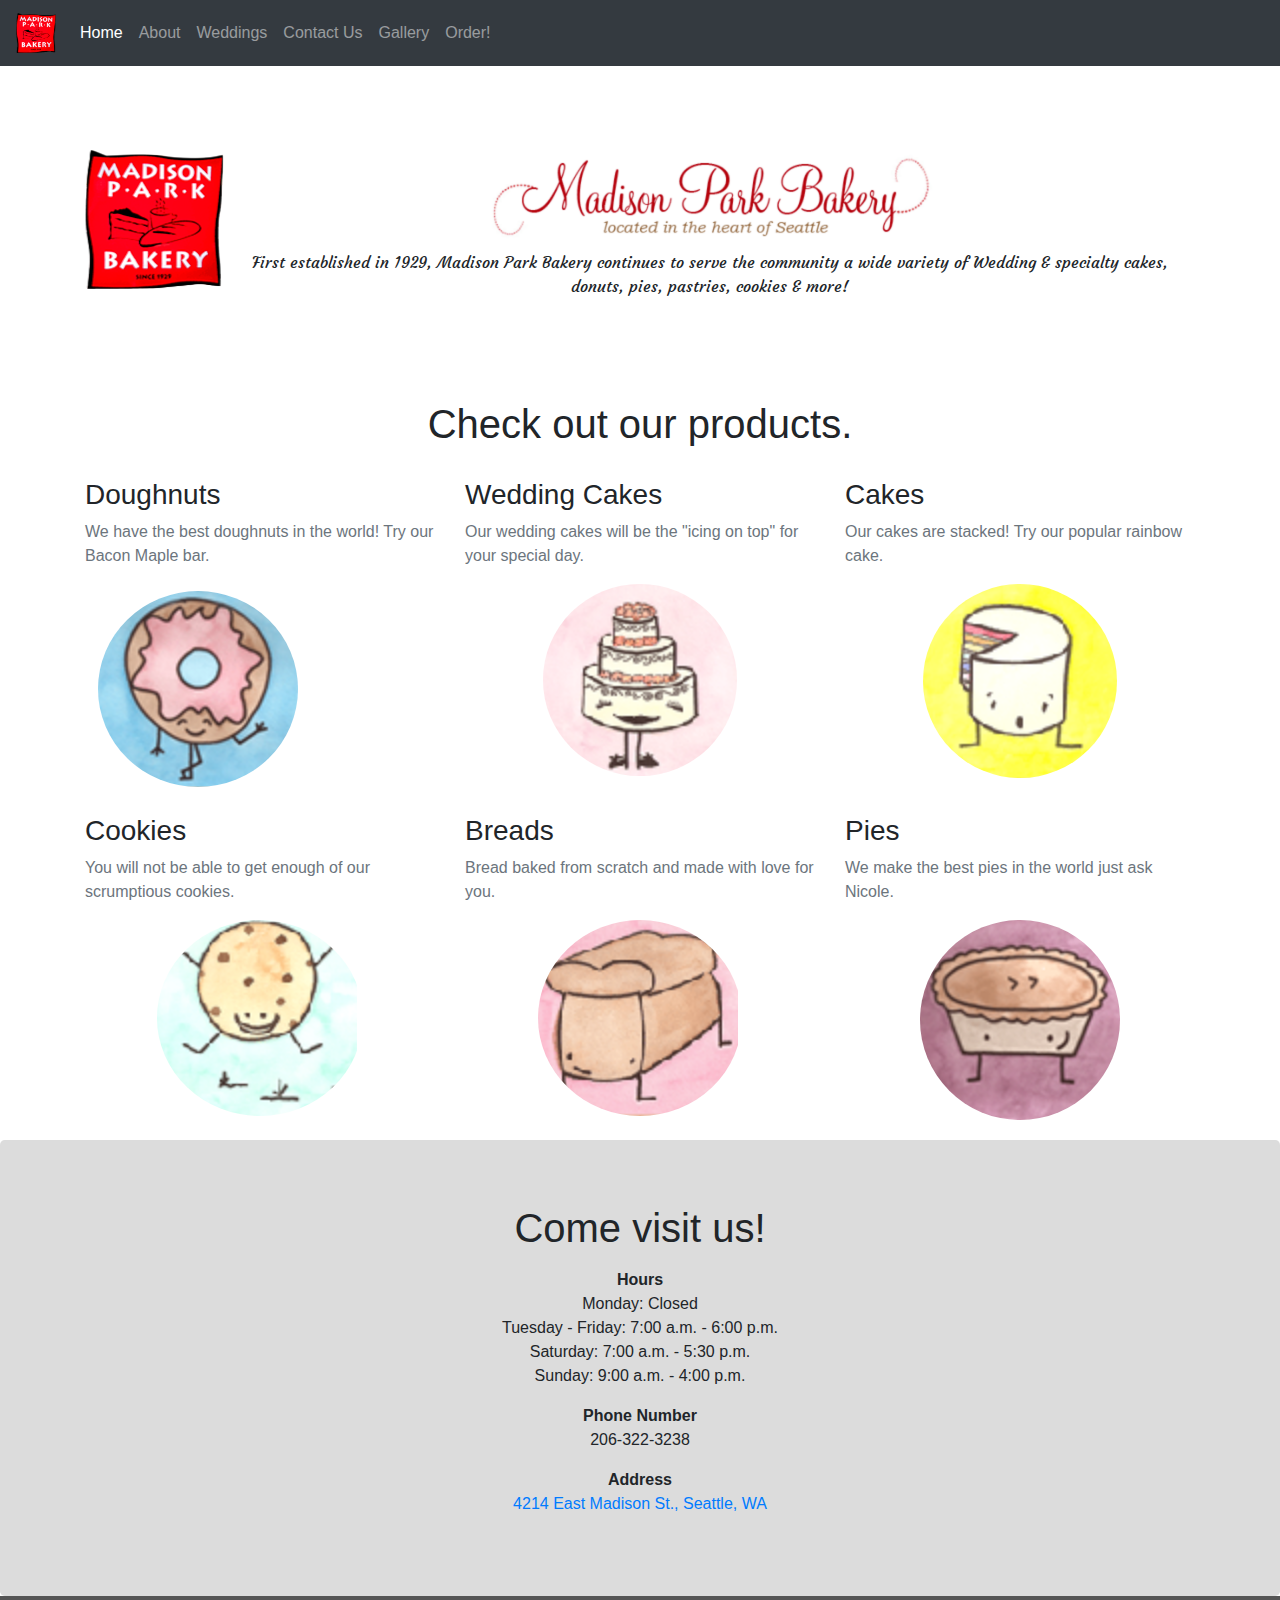
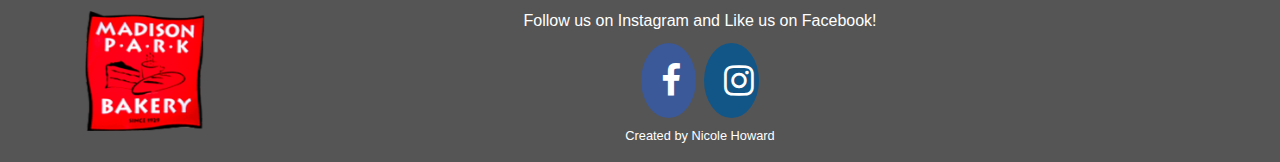
==== index.html @ 6eb43ef6 "init commit" ====
<!DOCTYPE html>
<html lang="en">
<head>
  <title>Bootstrap Example</title>
  <meta charset="utf-8">
  <!-- width=device-width sets the page width to the same width of the screen. -->
  <!-- initial-scale=1 sets the initial zoom level-->
  <meta name="viewport" content="width=device-width, initial-scale=1">
  <!-- Latest compiled and minified CSS -->
  <link rel="stylesheet" href="https://maxcdn.bootstrapcdn.com/bootstrap/4.3.1/css/bootstrap.min.css">
  <!-- jQuery library -->
  <script src="https://ajax.googleapis.com/ajax/libs/jquery/3.4.1/jquery.min.js"></script>
  <!-- Popper JS -->
  <script src="https://cdnjs.cloudflare.com/ajax/libs/popper.js/1.14.7/umd/popper.min.js"></script>
  <!-- Latest compiled JavaScript -->
  <script src="https://maxcdn.bootstrapcdn.com/bootstrap/4.3.1/js/bootstrap.min.js"></script>
  <!-- Font Family -->
  <link href="https://fonts.googleapis.com/css?family=Courgette&display=swap" rel="stylesheet">
  <!-- Social Media References-->
  <link rel="stylesheet" href="https://cdnjs.cloudflare.com/ajax/libs/font-awesome/4.7.0/css/font-awesome.min.css">
  <!-- Personal Style Sheet -->
  <link rel="stylesheet" href="style.css"></link> 
</head>

<body>

<!-- Navigation Bar -->
<nav class="navbar navbar-expand-sm bg-dark navbar-dark sticky-top">
        <!-- Brand -->
        <a class="navbar-brand" href="index.html">
                <img src="images/homeheader.png" alt="Logo" style="width:40px;">
        </a>
    
        <!-- Collapse Button -->
        <button class="navbar-toggler" type="button" data-toggle="collapse" data-target="#collapsibleNavbar">
            <span class="navbar-toggle-icon"></span>
        </button>
    
        <!-- Links -->
        <div class="collapse navbar-collapse" id="collapsibleNavbar">
            <ul class="navbar-nav">
                <li class="nav-item active">
                    <a class="nav-link" href="index.html">Home</a>
                </li>
                <li class="nav-item">
                        <a class="nav-link" href="about.html">About</a>
                </li>
                <li class="nav-item disabled">
                        <a class="nav-link" href="#">Weddings</a>
                </li>
                <li class="nav-item">
                        <a class="nav-link" href="contact.html">Contact Us</a>
                </li>
                <li class="nav-item">
                        <a class="nav-link" href="gallery.html">Gallery</a>
                </li>
                <li class="nav-item disabled">
                        <a class="nav-link" href="#">Order!</a>
                </li>
            </ul>
        </div>
    </nav>

<!-- Main Description -->
<div class="jumbotron jumbotron-fluid text-left bg-white" style="margin-bottom:0px">
    <div class="container text-center">  
        <img src="images/homeheader.png" alt="Logo" class="float-left">
        <img src="images/title.png" alt="Title" height="100px">
        <p style="font-family: 'Courgette', cursive;">First established in 1929, Madison Park Bakery continues to serve 
                the community a wide variety of Wedding & specialty cakes, 
                donuts, pies, pastries, cookies & more! 
                </p>
    </div>
</div>

<!-- Product Grid -->
<div class="container">
    <h1 class="text-center" style="padding:2%">Check out our products.</h1>
    <!-- First Row -->
    <div class="row" style="margin-bottom:20px">
        <div class="col">
            <h3>Doughnuts</h3>
            <p class="text-muted"> We have the best doughnuts in the world! Try our Bacon Maple bar.</p>
            <!-- Attempt at Collapsible Button -->
            <button type="button" class="btn" data-toggle="collapse" data-target="#demo">
                <img class="img-fluid rounded-circle mx-auto d-block" src="images/jenn-doughnut.png" alt="There is supposed to be a doughnut here.">
            </button>
            <div id="demo" class="collapse jumbotron">
                    Lorem ipsum dolor sit amet, consectetur adipisicing elit,
                    sed do eiusmod tempor incididunt ut labore et dolore magna aliqua. Ut enim ad minim veniam,
                    quis nostrud exercitation ullamco laboris nisi ut aliquip ex ea commodo consequat.
            </div>
        </div>
        <div class="col">
            <h3>Wedding Cakes</h3>
            <p class="text-muted"> Our wedding cakes will be the "icing on top" for your special day.</p>
            <img class="img-fluid rounded-circle mx-auto d-block" src="images/jenn-wedding-cake.png" alt="There is supposed to be a doughnut here.">
        </div>
        <div class="col">
            <h3>Cakes</h3>
            <p class="text-muted"> Our cakes are stacked! Try our popular rainbow cake. </p>
            <img class="img-fluid rounded-circle mx-auto d-block" src="images/jenn-cake.png" alt="There is supposed to be a doughnut here.">
        </div>
    </div>

    <!-- Second Row -->
    <div class="row" style="margin-bottom:20px">
            <div class="col">
                <h3>Cookies</h3>
                <p class="text-muted"> You will not be able to get enough of our scrumptious cookies. </p>
                <img class="img-fluid rounded-circle mx-auto d-block" src="images/jenn-cookie.png" alt="There is supposed to be a doughnut here.">
            </div>
            <div class="col">
                <h3>Breads</h3>
                <p class="text-muted"> Bread baked from scratch and made with love for you.</p>
                <img class="img-fluid rounded-circle mx-auto d-block" src="images/jenn-bread.png" alt="There is supposed to be a doughnut here.">
            </div>
            <div class="col">
                <h3>Pies</h3>
                <p class="text-muted"> We make the best pies in the world just ask Nicole. </p>
                <img class="img-fluid rounded-circle mx-auto d-block" src="images/jenn-pie.png" alt="There is supposed to be a doughnut here.">
            </div>
        </div>
</div>

<!-- Contact Info Jumbotron -->
<div class="jumbotron text-center" style="background-color: gainsboro; margin-bottom:0px;">
    <h1>Come visit us! </h1>
        <p> <dt>Hours</dt>
            Monday: Closed <br>
            Tuesday - Friday: 7:00 a.m. - 6:00 p.m. <br>
            Saturday: 7:00 a.m. - 5:30 p.m. <br>
            Sunday: 9:00 a.m. - 4:00 p.m. <br>
        </p>
        <p> <dt>Phone Number</dt> 206-322-3238 </p>
        <p> <dt>Address</dt>
            <a href="https://www.google.com/maps/place/4214+E+Madison+St,+Seattle,+WA+98112/@47.6360423,-122.2801359,17z/data=!3m1!4b1!4m5!3m4!1s0x549014b42f252bd3:0x8d88c7dc70d962d6!8m2!3d47.6360387!4d-122.2779472">4214 East Madison St., Seattle, WA </a></p> 
        
</div>

<!-- Footer -->
<footer>
    <div class="container text-center">
        <img src="images/homeheader.png" alt="Logo" class="float-left" height="120" width="120">
        <h6 class="text-center">Follow us on Instagram and Like us on Facebook!</h6>
        <a href="https://www.facebook.com/madisonparkbakery/?__tn__=%2Cd%2CP-R&eid=ARC5ava7Vml6yFbAGxKfMglh0fuvLVHWSf4sL-EhU7SJT77yxZjzo5LD_6ftCtmeC9OzPHeExluRYvNi" class="fa fa-facebook"></a>
        <a href="https://www.instagram.com/madisonparkbakery/" class="fa fa-instagram"></a>
        <br><small>Created by Nicole Howard</small>
    </div>
</footer>

</body>
</html>
---- style.css ----
footer {     
    background-color: #555;
    color: white;
    padding: 15px 15px 15px 15px;
}

.jumbotron {
    background-color: lightpink;
    margin-bottom: 0px;
}

.fa {
    padding: 20px;
    font-size: 35px;
    width: 55px;
    text-align: center;
    text-decoration: none;
    margin: 5px 2px;
    border-radius: 50%;
  }

.fa-facebook {
    background: #3B5998;
    color: white;
}

.fa-instagram {
    background: #125688;
    color: white;
}

nav {
    background-color: #ff000b;
    margin-bottom:20px;
}
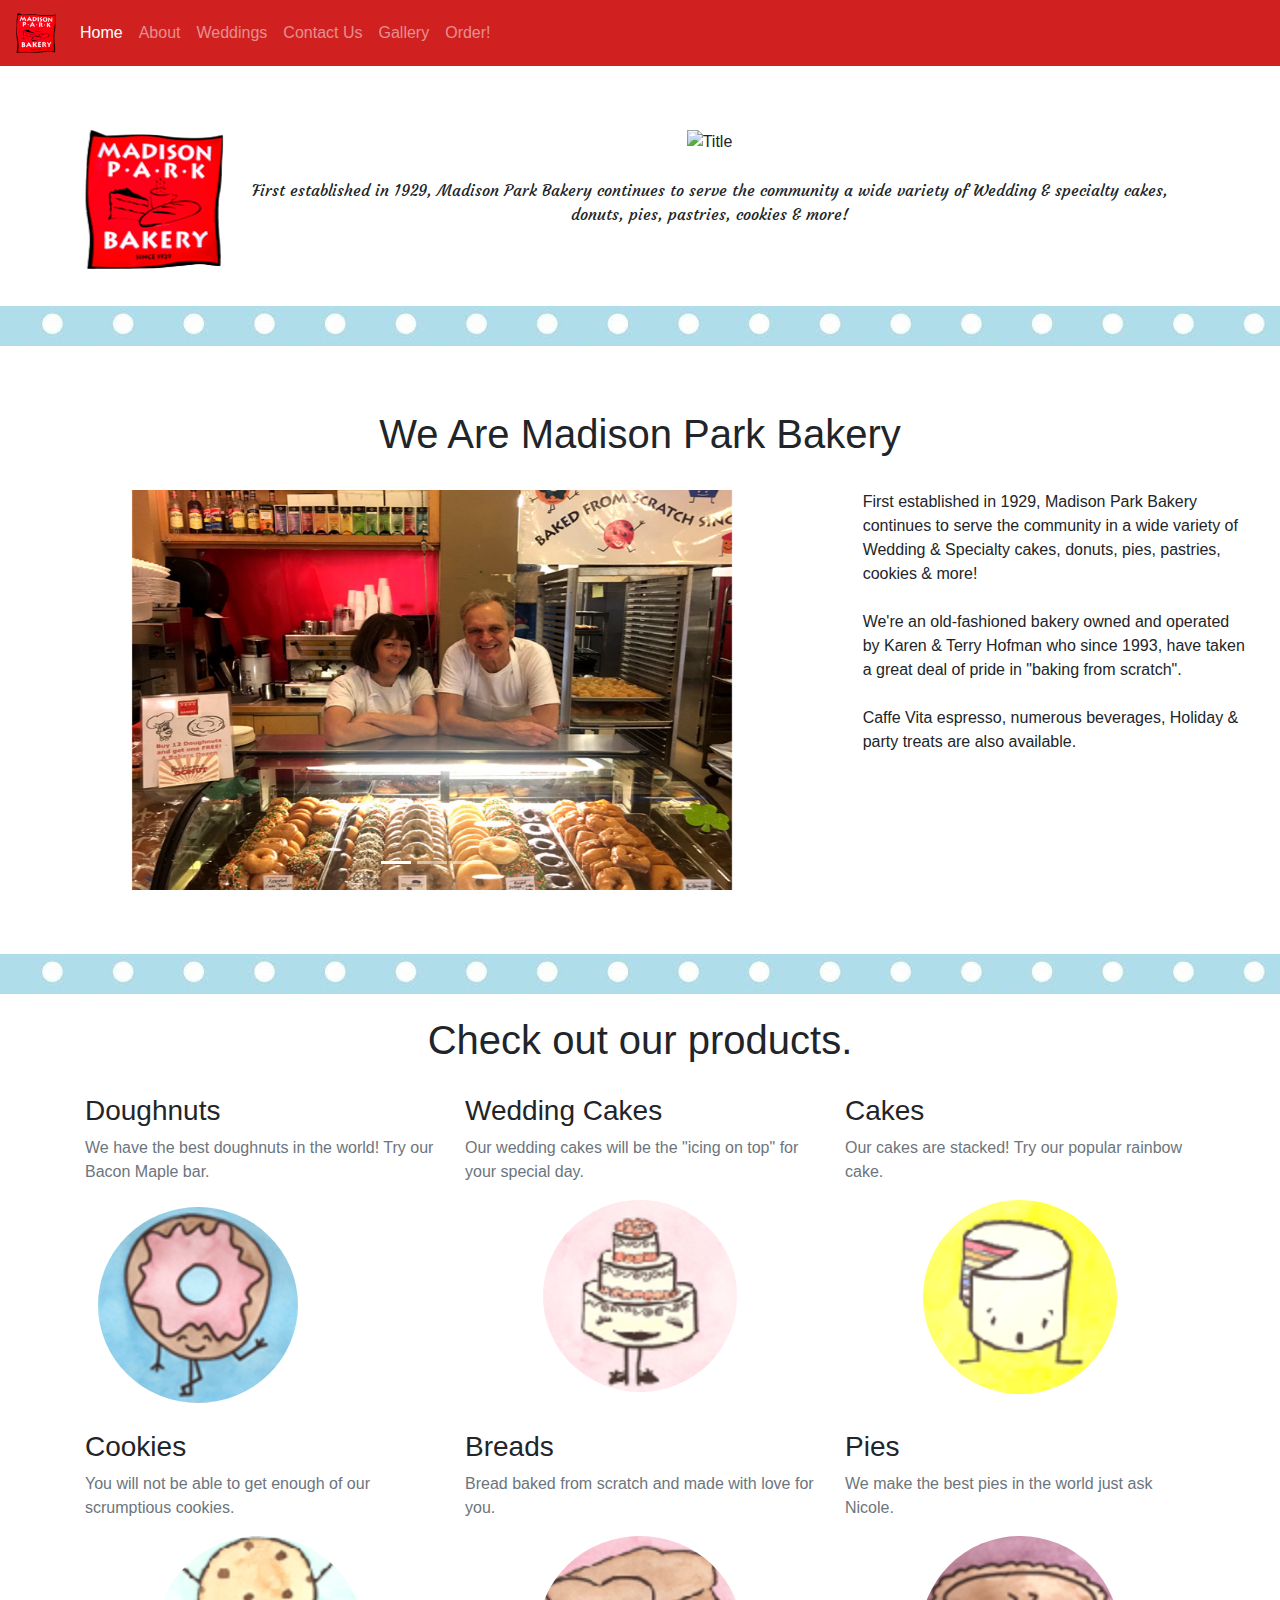
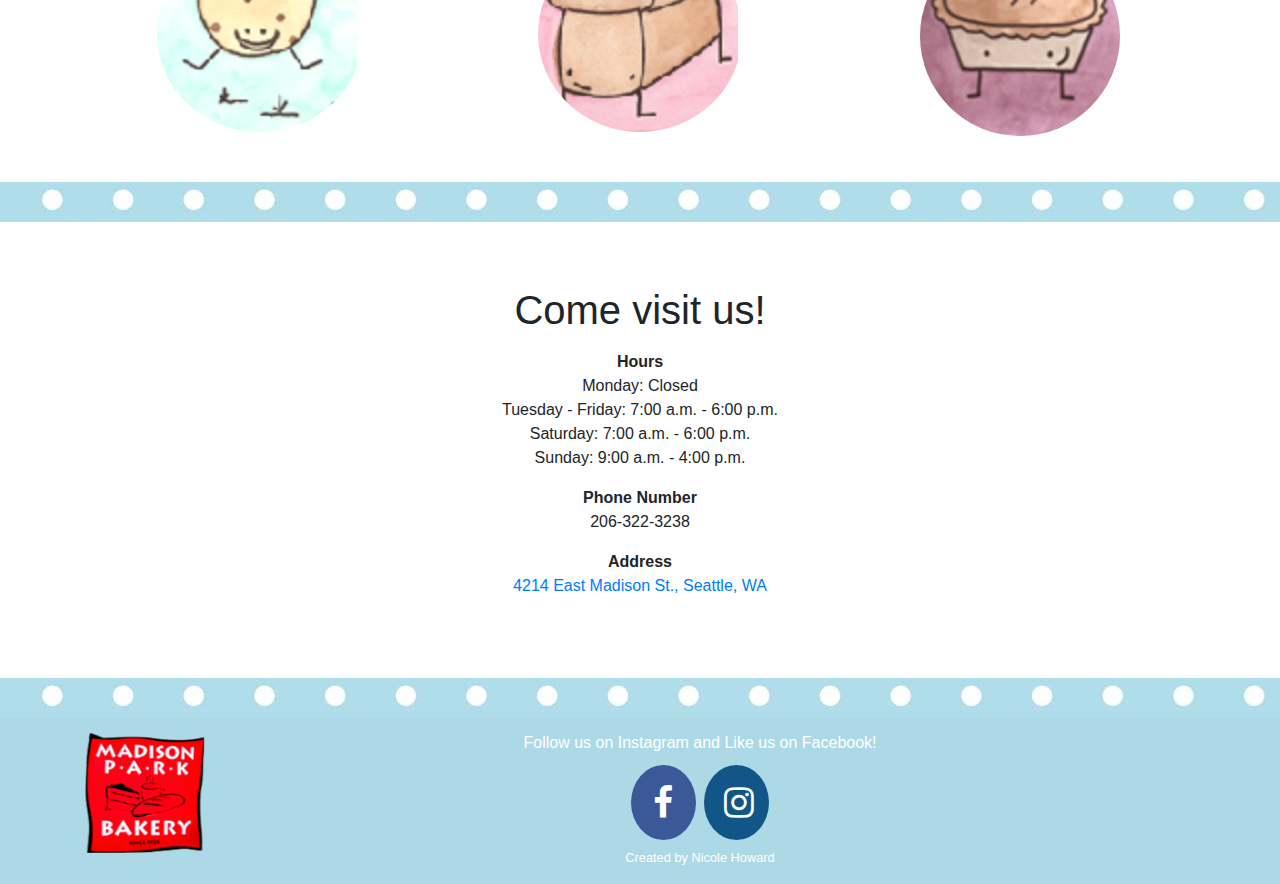
==== commit be4dc1d9: "enhanced ui" ====
--- a/index.html
+++ b/index.html
@@ -1,7 +1,7 @@
 <!DOCTYPE html>
 <html lang="en">
 <head>
-  <title>Bootstrap Example</title>
+  <title>Madison Park Bakery</title>
   <meta charset="utf-8">
   <!-- width=device-width sets the page width to the same width of the screen. -->
   <!-- initial-scale=1 sets the initial zoom level-->
@@ -25,7 +25,7 @@
 <body>
 
 <!-- Navigation Bar -->
-<nav class="navbar navbar-expand-sm bg-dark navbar-dark sticky-top">
+<nav class="navbar navbar-expand-sm navbar-dark sticky-top" style="background-color: #d02020!important">
         <!-- Brand -->
         <a class="navbar-brand" href="index.html">
                 <img src="images/homeheader.png" alt="Logo" style="width:40px;">
@@ -61,16 +61,69 @@
         </div>
     </nav>
 
-<!-- Main Description -->
+<!-- Title Sequence -->
 <div class="jumbotron jumbotron-fluid text-left bg-white" style="margin-bottom:0px">
     <div class="container text-center">  
-        <img src="images/homeheader.png" alt="Logo" class="float-left">
-        <img src="images/title.png" alt="Title" height="100px">
+        <img src="images/homeheader.png" alt="Logo" class="float-left img-fluid">
+        <img class="img-fluid" src="images/0001.jpg" alt="Title" height="80px" width="600px" style="margin-bottom: 24px"><br>
         <p style="font-family: 'Courgette', cursive;">First established in 1929, Madison Park Bakery continues to serve 
                 the community a wide variety of Wedding & specialty cakes, 
                 donuts, pies, pastries, cookies & more! 
-                </p>
-    </div>
+        </p>
+    </div>
+</div>
+
+<div class="contact-primary"> 
+<!-- Jumbrotron with Carousel -->
+<div class="jumbotron text-center" >
+    <h1> We Are Madison Park Bakery </h1><br>
+    
+    <div class="row">
+        <div class="col-sm-8">
+            <!-- The Carousel-->
+            <div id="gallery" class="carousel slide" data-ride="carousel">
+                <ul class="carousel-indicators">
+                    <li data-target="#gallery" data-slide-to="0" class="active"></li>
+                    <li data-target="#gallery" data-slide-to="1"></li>
+                    <li data-target="#gallery" data-slide-to="2"></li>
+                </ul>
+
+                <!-- The content -->
+                <div class="carousel-inner">
+                    <div class="carousel-item active">
+                        <img src="images/cute.jpg" alt="Pic 1" height="400px" width="600px">
+                    </div>
+                    <div class="carousel-item">
+                        <img src="images/sophterry2.jpg" alt="pic 2"  height="400px" width="600px">
+                    </div>
+                    <div class="carousel-item">
+                        <img src="images/cookie3.jpg" alt="pic 3"  height="400px" width="600px">
+                    </div>
+                </div>
+
+                <!-- Controls -->
+                <a class="carousel-control-prev" href="#gallery" data-slide="prev">
+                    <span class="carousel-control-prev-icon"></span>
+                </a>
+                <a class="carousel-control-next" href="#gallery" data-slide="next">
+                    <span class="carousel-control-next-icon"></span>
+                </a>
+            </div>
+        </div>
+
+        <!-- The intrdouction -->
+        <div class="col-sm-4 text-left">
+            <p>First established in 1929, Madison Park Bakery continues to serve the community
+                    in a wide variety of Wedding & Specialty cakes, donuts, pies, pastries, cookies & more!
+                    <br><br>
+                We're an old-fashioned bakery owned and operated by Karen & Terry Hofman
+                who since 1993, have taken a great deal of pride in "baking from scratch".
+                <br><br>
+                Caffe Vita espresso, numerous beverages, Holiday & party treats are also available.
+            </p>
+        </div>
+    </div>
+</div>
 </div>
 
 <!-- Product Grid -->
@@ -86,6 +139,7 @@
                 <img class="img-fluid rounded-circle mx-auto d-block" src="images/jenn-doughnut.png" alt="There is supposed to be a doughnut here.">
             </button>
             <div id="demo" class="collapse jumbotron">
+                <img src="images/tiersofjoy.png" height="200px" width="150px">
                     Lorem ipsum dolor sit amet, consectetur adipisicing elit,
                     sed do eiusmod tempor incididunt ut labore et dolore magna aliqua. Ut enim ad minim veniam,
                     quis nostrud exercitation ullamco laboris nisi ut aliquip ex ea commodo consequat.
@@ -104,7 +158,7 @@
     </div>
 
     <!-- Second Row -->
-    <div class="row" style="margin-bottom:20px">
+    <div class="row" style="margin-bottom:46px">
             <div class="col">
                 <h3>Cookies</h3>
                 <p class="text-muted"> You will not be able to get enough of our scrumptious cookies. </p>
@@ -123,19 +177,22 @@
         </div>
 </div>
 
+
 <!-- Contact Info Jumbotron -->
-<div class="jumbotron text-center" style="background-color: gainsboro; margin-bottom:0px;">
+<div class="contact-primary">
+<div class="jumbotron text-center" style="background-color:white; margin-bottom:0px;">
     <h1>Come visit us! </h1>
         <p> <dt>Hours</dt>
             Monday: Closed <br>
             Tuesday - Friday: 7:00 a.m. - 6:00 p.m. <br>
-            Saturday: 7:00 a.m. - 5:30 p.m. <br>
+            Saturday: 7:00 a.m. - 6:00 p.m. <br>
             Sunday: 9:00 a.m. - 4:00 p.m. <br>
         </p>
         <p> <dt>Phone Number</dt> 206-322-3238 </p>
         <p> <dt>Address</dt>
             <a href="https://www.google.com/maps/place/4214+E+Madison+St,+Seattle,+WA+98112/@47.6360423,-122.2801359,17z/data=!3m1!4b1!4m5!3m4!1s0x549014b42f252bd3:0x8d88c7dc70d962d6!8m2!3d47.6360387!4d-122.2779472">4214 East Madison St., Seattle, WA </a></p> 
         
+</div>
 </div>
 
 <!-- Footer -->
--- a/style.css
+++ b/style.css
@@ -1,22 +1,22 @@
 footer {     
-    background-color: #555;
+    background-color: lightblue;
     color: white;
     padding: 15px 15px 15px 15px;
 }
 
 .jumbotron {
-    background-color: lightpink;
-    margin-bottom: 0px;
+    background-color: white;
+    margin-bottom: 0px
 }
 
 .fa {
     padding: 20px;
     font-size: 35px;
-    width: 55px;
+    width: 65px;
     text-align: center;
     text-decoration: none;
     margin: 5px 2px;
-    border-radius: 50%;
+    border-radius: 50%; 
   }
 
 .fa-facebook {
@@ -29,7 +29,29 @@
     color: white;
 }
 
-nav {
-    background-color: #ff000b;
-    margin-bottom:20px;
-}+.contact-primary {
+    margin-top: 0px;
+}
+.contact-primary:before{
+    content: "";
+    display:block;
+    height: 40px;
+    background-size: auto 100%;
+    /*background-color: lightblue;*/
+    /*background: url(images/polka-dots.png); */
+    background: url(images/small-dots.jpg);
+    background-repeat: repeat-x;
+}
+.contact-primary:after{
+    content: "";
+    display:block;
+    height: 40px;
+    background-size: auto 100%;
+    /*background-color: lightblue;*/
+    /*background: url(images/polka-dots.png); */
+    background: url(images/small-dots.jpg);
+    background-repeat: repeat-x;
+}
+
+
+
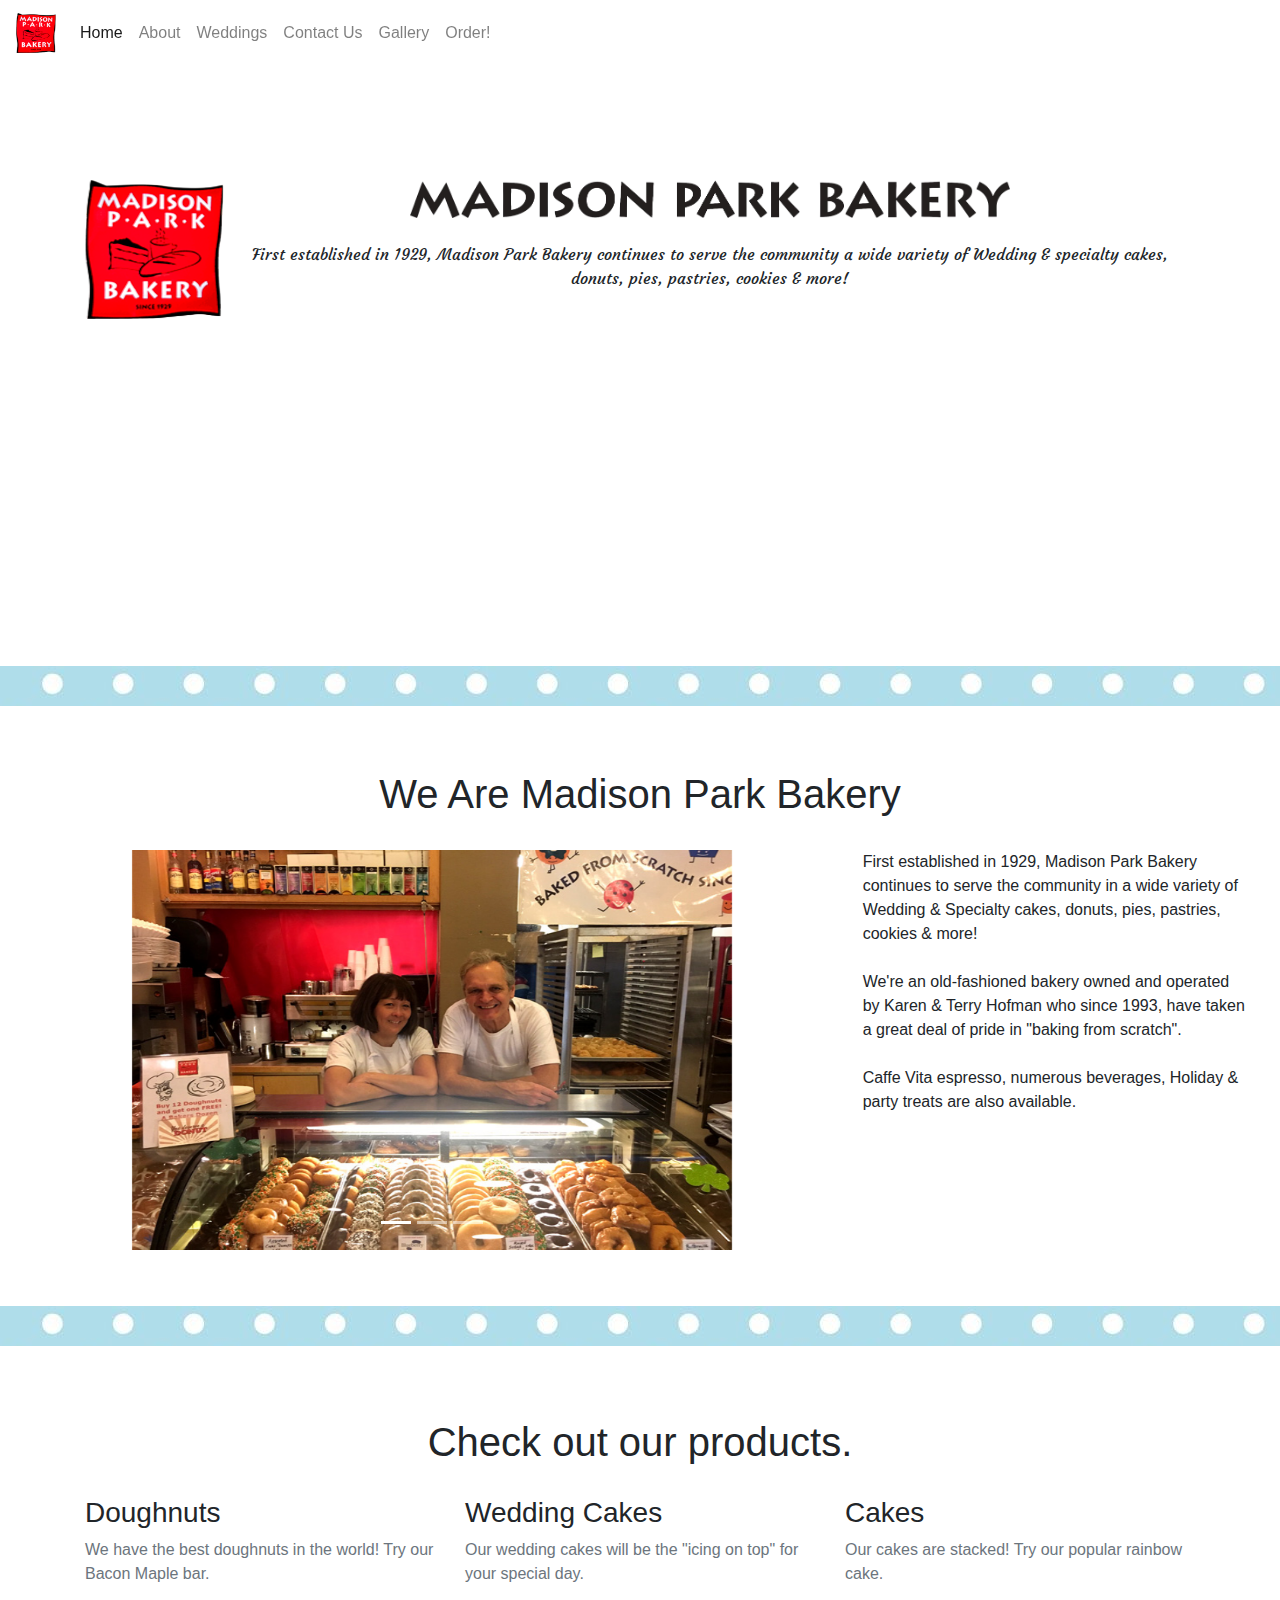
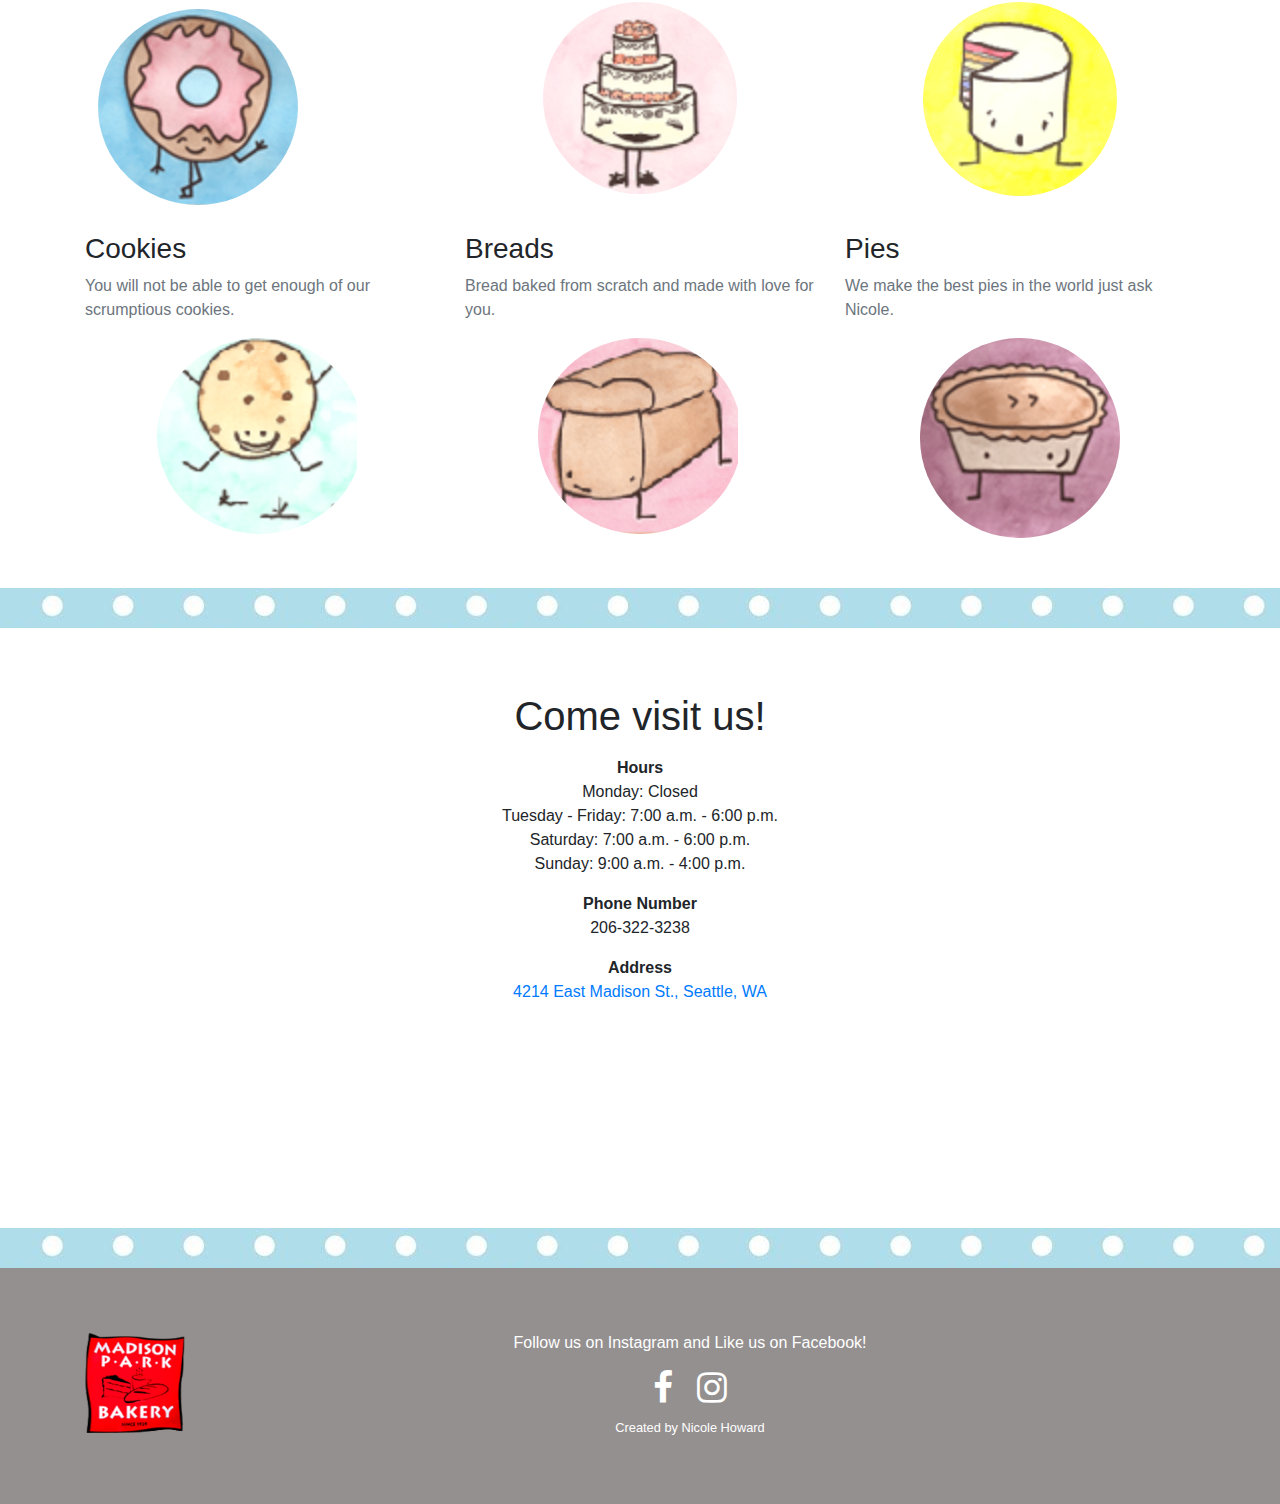
==== commit b8a20ec3: "new home page" ====
--- a/index.html
+++ b/index.html
@@ -25,7 +25,7 @@
 <body>
 
 <!-- Navigation Bar -->
-<nav class="navbar navbar-expand-sm navbar-dark sticky-top" style="background-color: #d02020!important">
+<nav class="navbar navbar-expand-sm navbar-light sticky-top">
         <!-- Brand -->
         <a class="navbar-brand" href="index.html">
                 <img src="images/homeheader.png" alt="Logo" style="width:40px;">
@@ -40,7 +40,7 @@
         <div class="collapse navbar-collapse" id="collapsibleNavbar">
             <ul class="navbar-nav">
                 <li class="nav-item active">
-                    <a class="nav-link" href="index.html">Home</a>
+                    <a class="nav-link" href="home.html">Home</a>
                 </li>
                 <li class="nav-item">
                         <a class="nav-link" href="about.html">About</a>
@@ -65,7 +65,7 @@
 <div class="jumbotron jumbotron-fluid text-left bg-white" style="margin-bottom:0px">
     <div class="container text-center">  
         <img src="images/homeheader.png" alt="Logo" class="float-left img-fluid">
-        <img class="img-fluid" src="images/0001.jpg" alt="Title" height="80px" width="600px" style="margin-bottom: 24px"><br>
+        <img class="img-fluid" src="images/0001.png" alt="Title" height="80px" width="600px" style="margin-bottom: 24px"><br>
         <p style="font-family: 'Courgette', cursive;">First established in 1929, Madison Park Bakery continues to serve 
                 the community a wide variety of Wedding & specialty cakes, 
                 donuts, pies, pastries, cookies & more! 
@@ -198,7 +198,7 @@
 <!-- Footer -->
 <footer>
     <div class="container text-center">
-        <img src="images/homeheader.png" alt="Logo" class="float-left" height="120" width="120">
+        <img src="images/homeheader.png" alt="Logo" class="float-left" height="100" width="100">
         <h6 class="text-center">Follow us on Instagram and Like us on Facebook!</h6>
         <a href="https://www.facebook.com/madisonparkbakery/?__tn__=%2Cd%2CP-R&eid=ARC5ava7Vml6yFbAGxKfMglh0fuvLVHWSf4sL-EhU7SJT77yxZjzo5LD_6ftCtmeC9OzPHeExluRYvNi" class="fa fa-facebook"></a>
         <a href="https://www.instagram.com/madisonparkbakery/" class="fa fa-instagram"></a>
--- a/style.css
+++ b/style.css
@@ -1,31 +1,36 @@
 footer {     
-    background-color: lightblue;
+    background-color: #949090;
     color: white;
     padding: 15px 15px 15px 15px;
 }
 
 .jumbotron {
     background-color: white;
-    margin-bottom: 0px
+    margin-bottom: 0px;
+    height: 600px;
+}
+
+.container {
+    margin-top: 50px;
+    margin-bottom: 50px;
 }
 
 .fa {
-    padding: 20px;
+    padding: 10px;
     font-size: 35px;
-    width: 65px;
+    /*width: 65px;
     text-align: center;
     text-decoration: none;
     margin: 5px 2px;
-    border-radius: 50%; 
+    border-radius: 50%;  */
   }
 
 .fa-facebook {
-    background: #3B5998;
+    /* background: #3B5998; */
     color: white;
-}
-
+} 
 .fa-instagram {
-    background: #125688;
+    /* background: #125688; */
     color: white;
 }
 
@@ -54,4 +59,63 @@
 }
 
 
+nav {
+    background-color: rgba(255,255,255,.9);
+    font-family: 'Quicksand', sans-serif;
+}
 
+.primary-header {
+    /*background: url(images/delete.jpg);*/
+    background-repeat: no-repeat;
+    background-size: cover; 
+    background-position: center center;
+    position: relative;
+}
+
+.lithos-header {
+    height:80px; 
+    width:600px;
+    margin-bottom: 24px;
+}
+
+.color-overlay {
+    position: absolute;
+    top: 0;
+    right: 0;
+    bottom: 0;
+    left: 0;
+    background-color: rgba(245,245,245,.52);
+    z-index: 99;
+}
+
+/* Wraps text inside the header/banners for sections */
+.desc-wrapper {
+    /* TODO: add animation later */
+    z-index: 100;
+    position: relative;
+    width: 100%;
+    max-width: 956px;
+    -moz-box-sizing: border-box;
+    -webkit-box-sizing: border-box;
+    box-sizing: border-box;
+    margin: 0 auto;
+    /*padding: 32px; */
+    padding-top: 100px;
+    text-align: center;
+    text-rendering: optimizeLegibility;
+    font-family: 'Open Sans', sans-serif;
+}
+
+.header-wrapper {
+    padding: 20px;
+    margin-bottom: 36px;
+}
+
+.text-wrapper {
+    font-family: 'Quicksand', sans-serif;
+    text-align: center;
+    font-size: large;
+    padding-left: 30px;
+}
+
+
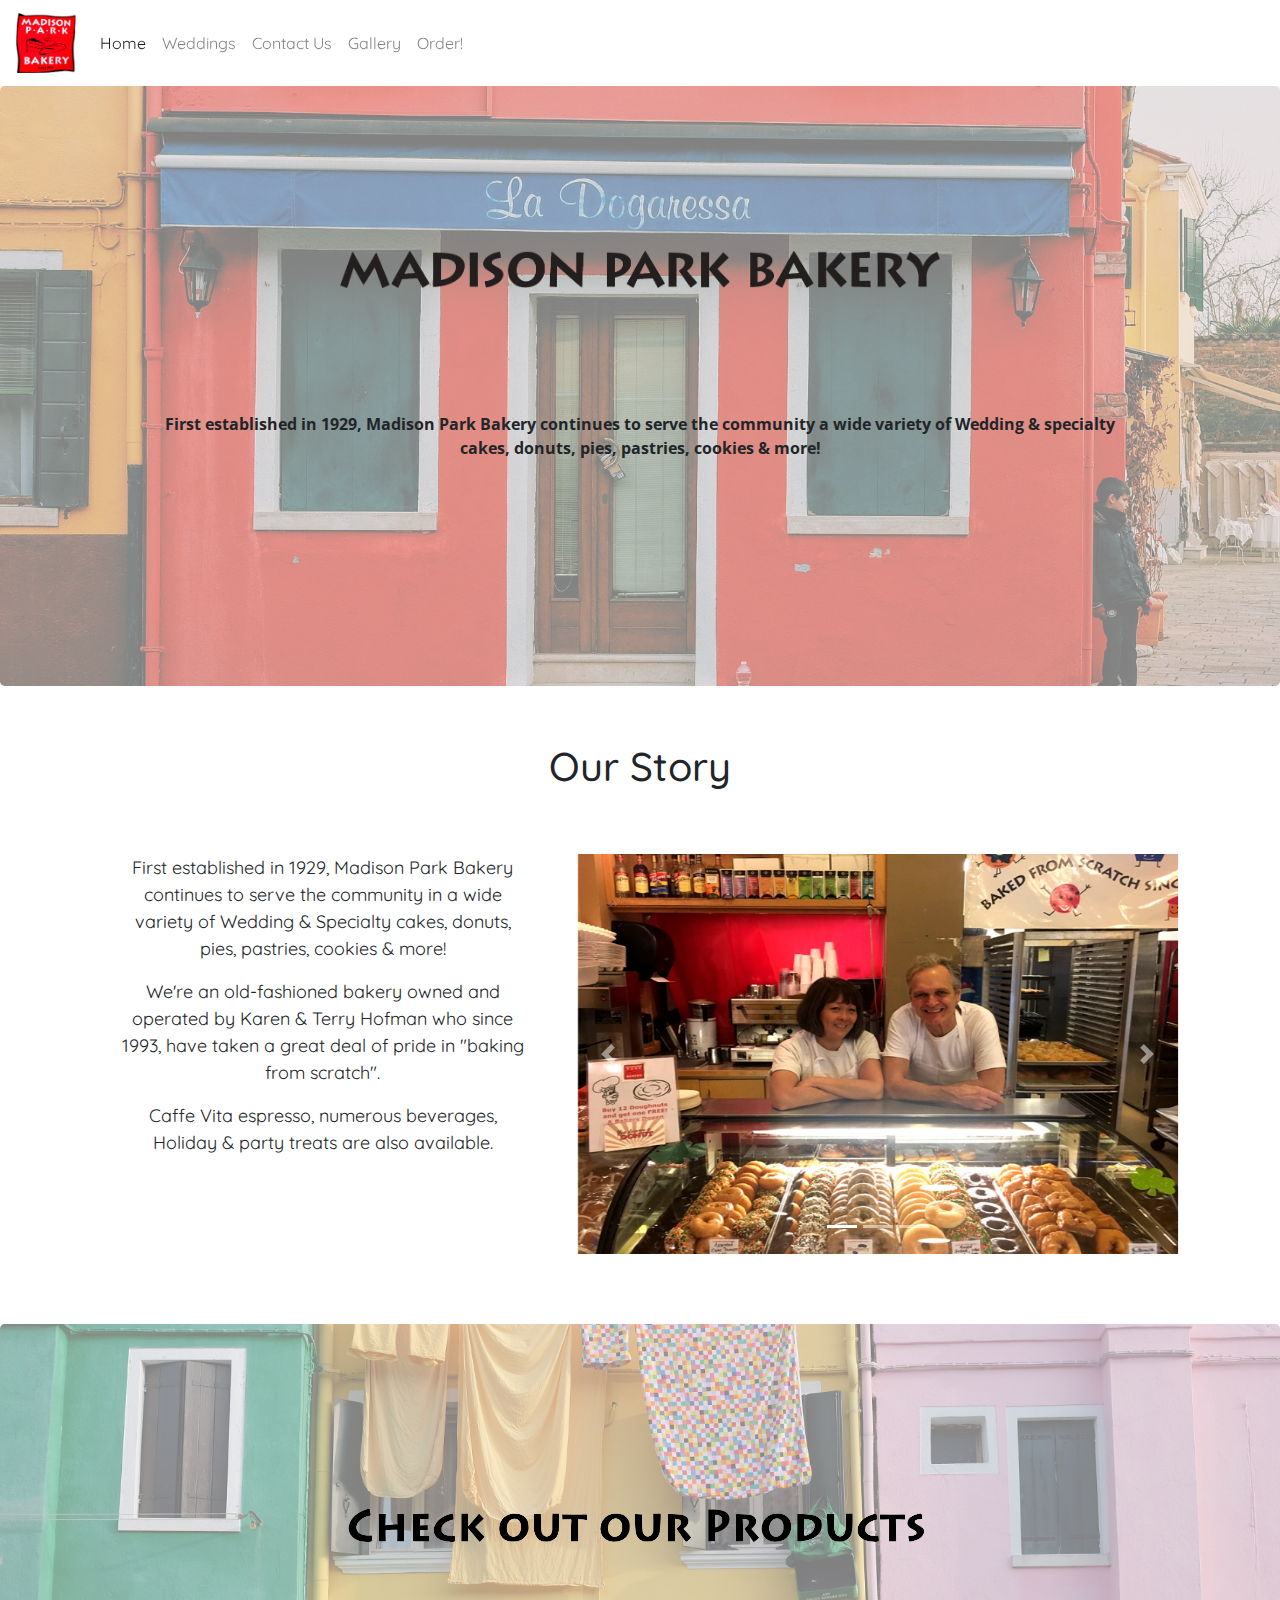
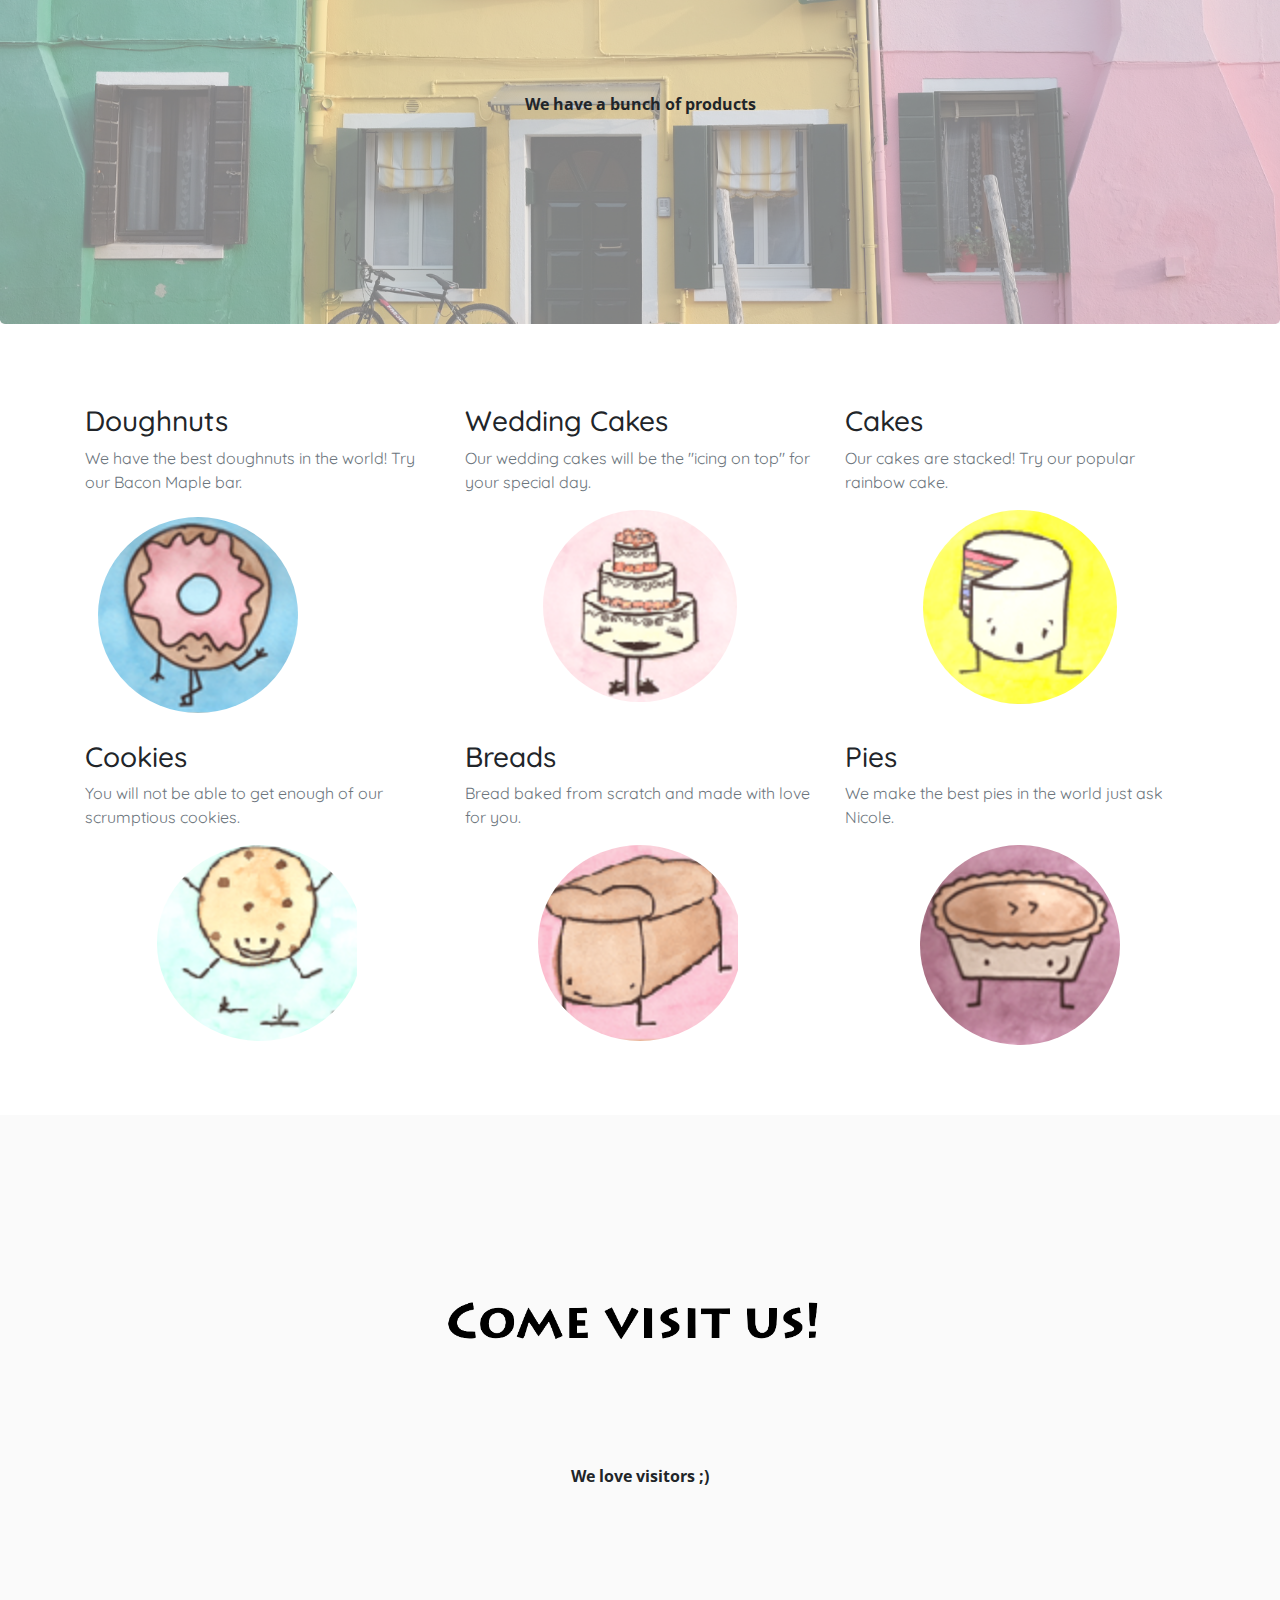
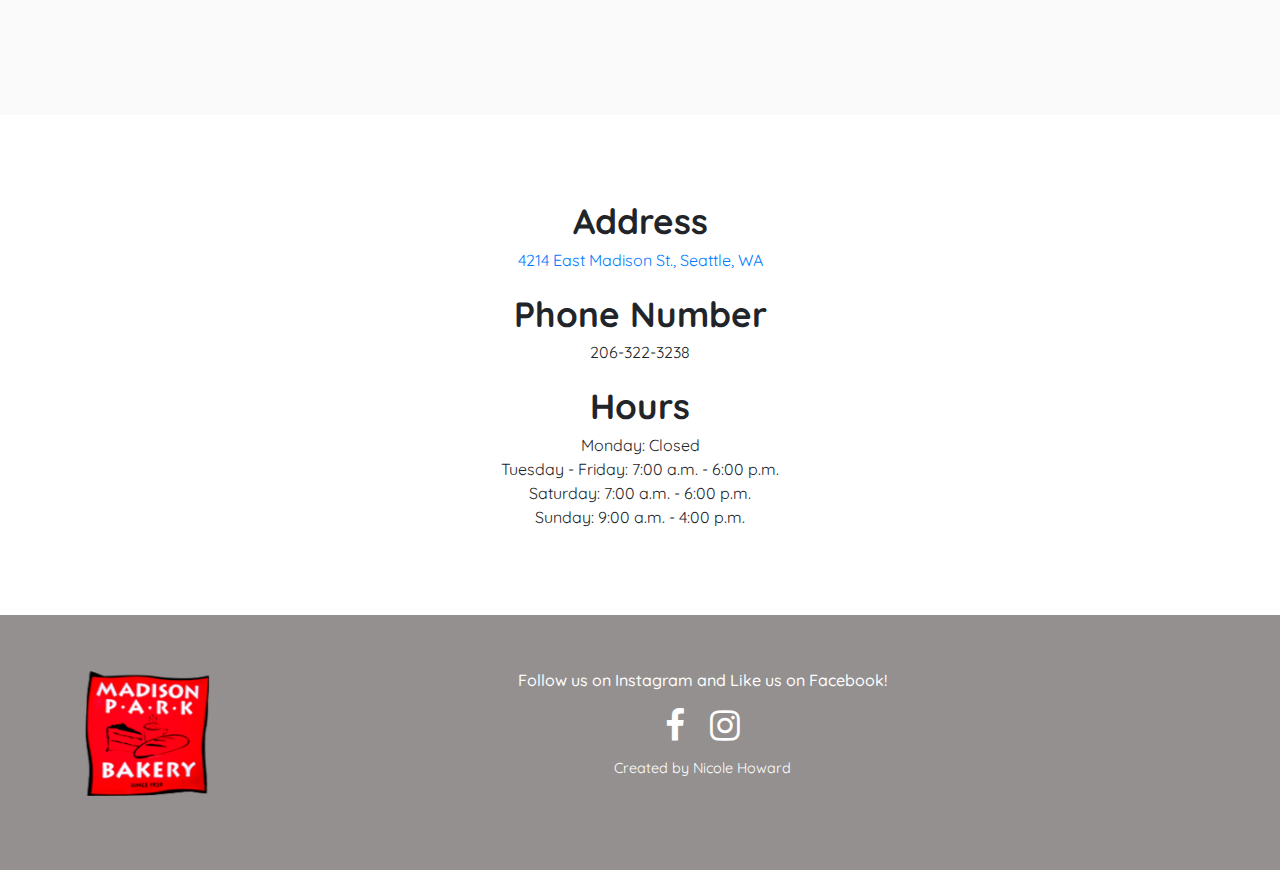
==== commit 53d936c3: "refactoring index.html" ====
--- a/index.html
+++ b/index.html
@@ -15,20 +15,20 @@
   <!-- Latest compiled JavaScript -->
   <script src="https://maxcdn.bootstrapcdn.com/bootstrap/4.3.1/js/bootstrap.min.js"></script>
   <!-- Font Family -->
-  <link href="https://fonts.googleapis.com/css?family=Courgette&display=swap" rel="stylesheet">
+  <link href="https://fonts.googleapis.com/css?family=Nanum+Gothic|Open+Sans|Quicksand&display=swap" rel="stylesheet">
   <!-- Social Media References-->
   <link rel="stylesheet" href="https://cdnjs.cloudflare.com/ajax/libs/font-awesome/4.7.0/css/font-awesome.min.css">
   <!-- Personal Style Sheet -->
   <link rel="stylesheet" href="style.css"></link> 
+  <!-- <link rel="stylesheet" href="home-style.css"></link> -->
 </head>
 
 <body>
-
-<!-- Navigation Bar -->
-<nav class="navbar navbar-expand-sm navbar-light sticky-top">
+    <!-- Navigation Bar -->
+    <nav class="navbar navbar-expand-sm navbar-light sticky-top">
         <!-- Brand -->
         <a class="navbar-brand" href="index.html">
-                <img src="images/homeheader.png" alt="Logo" style="width:40px;">
+                <img src="images/homeheader.png" alt="Logo" style="width:60px;">
         </a>
     
         <!-- Collapse Button -->
@@ -40,10 +40,7 @@
         <div class="collapse navbar-collapse" id="collapsibleNavbar">
             <ul class="navbar-nav">
                 <li class="nav-item active">
-                    <a class="nav-link" href="home.html">Home</a>
-                </li>
-                <li class="nav-item">
-                        <a class="nav-link" href="about.html">About</a>
+                    <a class="nav-link" href="index.html">Home</a>
                 </li>
                 <li class="nav-item disabled">
                         <a class="nav-link" href="#">Weddings</a>
@@ -61,151 +58,166 @@
         </div>
     </nav>
 
-<!-- Title Sequence -->
-<div class="jumbotron jumbotron-fluid text-left bg-white" style="margin-bottom:0px">
-    <div class="container text-center">  
-        <img src="images/homeheader.png" alt="Logo" class="float-left img-fluid">
-        <img class="img-fluid" src="images/0001.png" alt="Title" height="80px" width="600px" style="margin-bottom: 24px"><br>
-        <p style="font-family: 'Courgette', cursive;">First established in 1929, Madison Park Bakery continues to serve 
-                the community a wide variety of Wedding & specialty cakes, 
-                donuts, pies, pastries, cookies & more! 
-        </p>
-    </div>
-</div>
-
-<div class="contact-primary"> 
-<!-- Jumbrotron with Carousel -->
-<div class="jumbotron text-center" >
-    <h1> We Are Madison Park Bakery </h1><br>
-    
-    <div class="row">
-        <div class="col-sm-8">
+    <!-- Primary Header -->
+    <div class="jumbotron primary-header" style="background-image: url(images/delete.jpg);">
+        <!-- This puts a overlay over whatever it is contained in. -->
+        <div class="color-overlay"></div>
+        <div class="desc-wrapper">
+            <img class="img-fluid" src="images/0001.png" alt="Title" height="80px" width="600px" style="margin-bottom: 24px;">
+        </div>
+        <div class="desc-wrapper">
+            <strong>First established in 1929, Madison Park Bakery continues to serve the community a wide variety of Wedding & specialty cakes, donuts, pies, pastries, cookies & more!</strong>
+        </div>
+    </div>
+
+    <!-- Our Story -->
+    <div class="container text-center">
+        <div class="header-wrapper">
+            <h1 style="font-family: 'Quicksand', sans-serif;">Our Story</h1>
+        </div>
+        
+        <div class="row">
+            <!-- The intrdouction -->
+            <div class="col-sm-5 text-left">
+                    <div class="text-wrapper">
+                        <p style="white-space: pre-wrap;">First established in 1929, Madison Park Bakery continues to serve the community in a wide variety of Wedding & Specialty cakes, donuts, pies, pastries, cookies & more!</p>
+                        <p style="white-space: pre-wrap;">We're an old-fashioned bakery owned and operated by Karen & Terry Hofman who since 1993, have taken a great deal of pride in "baking from scratch".</p>
+                        <p>Caffe Vita espresso, numerous beverages, Holiday & party treats are also available.</p>
+                    </div>
+            </div>
+
             <!-- The Carousel-->
-            <div id="gallery" class="carousel slide" data-ride="carousel">
-                <ul class="carousel-indicators">
-                    <li data-target="#gallery" data-slide-to="0" class="active"></li>
-                    <li data-target="#gallery" data-slide-to="1"></li>
-                    <li data-target="#gallery" data-slide-to="2"></li>
-                </ul>
-
-                <!-- The content -->
-                <div class="carousel-inner">
-                    <div class="carousel-item active">
-                        <img src="images/cute.jpg" alt="Pic 1" height="400px" width="600px">
+            <div class="col-sm-7">
+                <div id="gallery" class="carousel slide" data-ride="carousel">
+                    <ul class="carousel-indicators">
+                        <li data-target="#gallery" data-slide-to="0" class="active"></li>
+                        <li data-target="#gallery" data-slide-to="1"></li>
+                        <li data-target="#gallery" data-slide-to="2"></li>
+                    </ul>
+    
+                    <!-- The content -->
+                    <div class="carousel-inner">
+                        <div class="carousel-item active">
+                            <img class="img-fluid" src="images/cute.jpg" alt="Pic 1" style="width:600px;height:400px;">
+                        </div>
+                        <div class="carousel-item">
+                            <img class="img-fluid" src="images/sophterry2.jpg" alt="pic 2" style="width:600px;height:400px;">
+                        </div>
+                        <div class="carousel-item">
+                            <img class="img-fluid" src="images/cookie3.jpg" alt="pic 3" style="width:600px;height:400px;">
+                        </div>
                     </div>
-                    <div class="carousel-item">
-                        <img src="images/sophterry2.jpg" alt="pic 2"  height="400px" width="600px">
-                    </div>
-                    <div class="carousel-item">
-                        <img src="images/cookie3.jpg" alt="pic 3"  height="400px" width="600px">
-                    </div>
-                </div>
-
-                <!-- Controls -->
-                <a class="carousel-control-prev" href="#gallery" data-slide="prev">
-                    <span class="carousel-control-prev-icon"></span>
-                </a>
-                <a class="carousel-control-next" href="#gallery" data-slide="next">
-                    <span class="carousel-control-next-icon"></span>
-                </a>
-            </div>
-        </div>
-
-        <!-- The intrdouction -->
-        <div class="col-sm-4 text-left">
-            <p>First established in 1929, Madison Park Bakery continues to serve the community
-                    in a wide variety of Wedding & Specialty cakes, donuts, pies, pastries, cookies & more!
-                    <br><br>
-                We're an old-fashioned bakery owned and operated by Karen & Terry Hofman
-                who since 1993, have taken a great deal of pride in "baking from scratch".
-                <br><br>
-                Caffe Vita espresso, numerous beverages, Holiday & party treats are also available.
-            </p>
-        </div>
-    </div>
-</div>
-</div>
-
-<!-- Product Grid -->
-<div class="container">
-    <h1 class="text-center" style="padding:2%">Check out our products.</h1>
-    <!-- First Row -->
-    <div class="row" style="margin-bottom:20px">
-        <div class="col">
-            <h3>Doughnuts</h3>
-            <p class="text-muted"> We have the best doughnuts in the world! Try our Bacon Maple bar.</p>
-            <!-- Attempt at Collapsible Button -->
-            <button type="button" class="btn" data-toggle="collapse" data-target="#demo">
-                <img class="img-fluid rounded-circle mx-auto d-block" src="images/jenn-doughnut.png" alt="There is supposed to be a doughnut here.">
-            </button>
-            <div id="demo" class="collapse jumbotron">
-                <img src="images/tiersofjoy.png" height="200px" width="150px">
-                    Lorem ipsum dolor sit amet, consectetur adipisicing elit,
-                    sed do eiusmod tempor incididunt ut labore et dolore magna aliqua. Ut enim ad minim veniam,
-                    quis nostrud exercitation ullamco laboris nisi ut aliquip ex ea commodo consequat.
-            </div>
-        </div>
-        <div class="col">
-            <h3>Wedding Cakes</h3>
-            <p class="text-muted"> Our wedding cakes will be the "icing on top" for your special day.</p>
-            <img class="img-fluid rounded-circle mx-auto d-block" src="images/jenn-wedding-cake.png" alt="There is supposed to be a doughnut here.">
-        </div>
-        <div class="col">
-            <h3>Cakes</h3>
-            <p class="text-muted"> Our cakes are stacked! Try our popular rainbow cake. </p>
-            <img class="img-fluid rounded-circle mx-auto d-block" src="images/jenn-cake.png" alt="There is supposed to be a doughnut here.">
-        </div>
-    </div>
-
-    <!-- Second Row -->
-    <div class="row" style="margin-bottom:46px">
+    
+                    <!-- Controls -->
+                    <a class="carousel-control-prev" href="#gallery" data-slide="prev">
+                        <span class="carousel-control-prev-icon"></span>
+                    </a>
+                    <a class="carousel-control-next" href="#gallery" data-slide="next">
+                        <span class="carousel-control-next-icon"></span>
+                    </a>
+                </div>
+            </div>
+        </div>
+    </div>
+
+    <!-- Products Header -->
+    <div class="jumbotron primary-header" style="background-image: url(images/delete3.jpg);">
+        <div class="color-overlay"></div>
+        <div class="desc-wrapper">
+            <img class=" img-fluid lithos-header" src="images/products.png" alt="products.jpg">
+        </div>
+        <div class="desc-wrapper">
+            <strong>We have a bunch of products</strong>
+        </div>
+    </div>
+    
+    <!-- Product Grid -->
+    <div class="container" style="margin-top: 80px; font-family: 'Quicksand', sans-serif;">
+        
+        <!-- First Row -->
+        <div class="row" style="margin-bottom:20px">
             <div class="col">
-                <h3>Cookies</h3>
-                <p class="text-muted"> You will not be able to get enough of our scrumptious cookies. </p>
-                <img class="img-fluid rounded-circle mx-auto d-block" src="images/jenn-cookie.png" alt="There is supposed to be a doughnut here.">
+                <h3>Doughnuts</h3>
+                <p class="text-muted"> We have the best doughnuts in the world! Try our Bacon Maple bar.</p>
+                <!-- Attempt at Collapsible Button -->
+                <button type="button" class="btn" data-toggle="collapse" data-target="#demo">
+                    <img class="img-fluid rounded-circle mx-auto d-block" src="images/jenn-doughnut.png" alt="There is supposed to be a doughnut here.">
+                </button>
+                <div id="demo" class="collapse jumbotron">
+                    <img src="images/tiersofjoy.png" height="200px" width="150px">
+                        Lorem ipsum dolor sit amet, consectetur adipisicing elit,
+                        sed do eiusmod tempor incididunt ut labore et dolore magna aliqua. Ut enim ad minim veniam,
+                        quis nostrud exercitation ullamco laboris nisi ut aliquip ex ea commodo consequat.
+                </div>
             </div>
             <div class="col">
-                <h3>Breads</h3>
-                <p class="text-muted"> Bread baked from scratch and made with love for you.</p>
-                <img class="img-fluid rounded-circle mx-auto d-block" src="images/jenn-bread.png" alt="There is supposed to be a doughnut here.">
+                <h3>Wedding Cakes</h3>
+                <p class="text-muted"> Our wedding cakes will be the "icing on top" for your special day.</p>
+                <img class="img-fluid rounded-circle mx-auto d-block" src="images/jenn-wedding-cake.png" alt="There is supposed to be a doughnut here.">
             </div>
             <div class="col">
-                <h3>Pies</h3>
-                <p class="text-muted"> We make the best pies in the world just ask Nicole. </p>
-                <img class="img-fluid rounded-circle mx-auto d-block" src="images/jenn-pie.png" alt="There is supposed to be a doughnut here.">
-            </div>
-        </div>
-</div>
-
-
-<!-- Contact Info Jumbotron -->
-<div class="contact-primary">
-<div class="jumbotron text-center" style="background-color:white; margin-bottom:0px;">
-    <h1>Come visit us! </h1>
-        <p> <dt>Hours</dt>
-            Monday: Closed <br>
-            Tuesday - Friday: 7:00 a.m. - 6:00 p.m. <br>
-            Saturday: 7:00 a.m. - 6:00 p.m. <br>
-            Sunday: 9:00 a.m. - 4:00 p.m. <br>
-        </p>
-        <p> <dt>Phone Number</dt> 206-322-3238 </p>
-        <p> <dt>Address</dt>
-            <a href="https://www.google.com/maps/place/4214+E+Madison+St,+Seattle,+WA+98112/@47.6360423,-122.2801359,17z/data=!3m1!4b1!4m5!3m4!1s0x549014b42f252bd3:0x8d88c7dc70d962d6!8m2!3d47.6360387!4d-122.2779472">4214 East Madison St., Seattle, WA </a></p> 
-        
-</div>
-</div>
-
-<!-- Footer -->
-<footer>
-    <div class="container text-center">
-        <img src="images/homeheader.png" alt="Logo" class="float-left" height="100" width="100">
-        <h6 class="text-center">Follow us on Instagram and Like us on Facebook!</h6>
-        <a href="https://www.facebook.com/madisonparkbakery/?__tn__=%2Cd%2CP-R&eid=ARC5ava7Vml6yFbAGxKfMglh0fuvLVHWSf4sL-EhU7SJT77yxZjzo5LD_6ftCtmeC9OzPHeExluRYvNi" class="fa fa-facebook"></a>
-        <a href="https://www.instagram.com/madisonparkbakery/" class="fa fa-instagram"></a>
-        <br><small>Created by Nicole Howard</small>
-    </div>
-</footer>
+                <h3>Cakes</h3>
+                <p class="text-muted"> Our cakes are stacked! Try our popular rainbow cake. </p>
+                <img class="img-fluid rounded-circle mx-auto d-block" src="images/jenn-cake.png" alt="There is supposed to be a doughnut here.">
+            </div>
+        </div>
+    
+        <!-- Second Row -->
+        <div class="row" style="margin-bottom:64px">
+                <div class="col">
+                    <h3>Cookies</h3>
+                    <p class="text-muted"> You will not be able to get enough of our scrumptious cookies. </p>
+                    <img class="img-fluid rounded-circle mx-auto d-block" src="images/jenn-cookie.png" alt="There is supposed to be a doughnut here.">
+                </div>
+                <div class="col">
+                    <h3>Breads</h3>
+                    <p class="text-muted"> Bread baked from scratch and made with love for you.</p>
+                    <img class="img-fluid rounded-circle mx-auto d-block" src="images/jenn-bread.png" alt="There is supposed to be a doughnut here.">
+                </div>
+                <div class="col">
+                    <h3>Pies</h3>
+                    <p class="text-muted"> We make the best pies in the world just ask Nicole. </p>
+                    <img class="img-fluid rounded-circle mx-auto d-block" src="images/jenn-pie.png" alt="There is supposed to be a doughnut here.">
+                </div>
+            </div>
+    </div>
+
+    <!-- Contact Info Header -->
+    <div class="jumbotron primary-header" style="background-image: url(images/delete4.jpg);">
+        <div class="color-overlay"></div>
+        <div class="desc-wrapper">
+                <img class="img-fluid" src="images/visit.png" alt="products.png" width="400px">
+        </div>
+        <div class="desc-wrapper">
+            <strong>We love visitors ;)</strong>
+        </div>
+    </div>
+
+    <!-- Contact Info Jumbotron -->
+    <div class="jumbotron text-center" style="background-color:white; font-family: 'Quicksand', sans-serif; height: 500px;">
+            <p> <dt><strong style="font-size: 35px;">Address</strong></dt>
+                <a href="https://www.google.com/maps/place/4214+E+Madison+St,+Seattle,+WA+98112/@47.6360423,-122.2801359,17z/data=!3m1!4b1!4m5!3m4!1s0x549014b42f252bd3:0x8d88c7dc70d962d6!8m2!3d47.6360387!4d-122.2779472">4214 East Madison St., Seattle, WA </a></p> 
+            <p> <dt><strong style="font-size: 35px;">Phone Number</strong></dt> 206-322-3238 </p>
+            <p> <dt><strong style="font-size: 35px;">Hours</strong></dt>
+                Monday: Closed <br>
+                Tuesday - Friday: 7:00 a.m. - 6:00 p.m. <br>
+                Saturday: 7:00 a.m. - 6:00 p.m. <br>
+                Sunday: 9:00 a.m. - 4:00 p.m. <br>
+            </p>  
+    </div>
+    
+    <!-- Footer -->
+    <footer>
+        <div class="container text-center">
+            <img src="images/homeheader.png" alt="Logo" class="float-left" height="125px" width="125px">
+            <div class="text-wrapper">
+                <h6 class="text-center">Follow us on Instagram and Like us on Facebook!</h6>
+            </div>
+            <a style="text-align: center" href="https://www.facebook.com/madisonparkbakery/?__tn__=%2Cd%2CP-R&eid=ARC5ava7Vml6yFbAGxKfMglh0fuvLVHWSf4sL-EhU7SJT77yxZjzo5LD_6ftCtmeC9OzPHeExluRYvNi" class="fa fa-facebook"></a>
+            <a href="https://www.instagram.com/madisonparkbakery/" class="fa fa-instagram"></a>
+            <div class="text-wrapper"><small>Created by Nicole Howard</small></div>
+        </div>
+    </footer>
 
 </body>
-</html>
-
+</html>--- a/style.css
+++ b/style.css
@@ -1,7 +1,12 @@
 footer {     
     background-color: #949090;
     color: white;
-    padding: 15px 15px 15px 15px;
+    padding: 20px;
+}
+
+nav {
+    background-color: rgba(255,255,255,.9);
+    font-family: 'Quicksand', sans-serif;
 }
 
 .jumbotron {
@@ -11,8 +16,14 @@
 }
 
 .container {
-    margin-top: 50px;
-    margin-bottom: 50px;
+    margin-top: 36px;
+    margin-bottom: 70px;
+}
+
+/* wraps header to give is some space (ex. for "our story" )*/
+.header-wrapper {
+    padding: 20px;
+    margin-bottom: 36px;
 }
 
 .fa {
@@ -23,7 +34,7 @@
     text-decoration: none;
     margin: 5px 2px;
     border-radius: 50%;  */
-  }
+}
 
 .fa-facebook {
     /* background: #3B5998; */
@@ -58,14 +69,8 @@
     background-repeat: repeat-x;
 }
 
-
-nav {
-    background-color: rgba(255,255,255,.9);
-    font-family: 'Quicksand', sans-serif;
-}
-
+/* This is for the image headers */
 .primary-header {
-    /*background: url(images/delete.jpg);*/
     background-repeat: no-repeat;
     background-size: cover; 
     background-position: center center;
@@ -106,11 +111,6 @@
     font-family: 'Open Sans', sans-serif;
 }
 
-.header-wrapper {
-    padding: 20px;
-    margin-bottom: 36px;
-}
-
 .text-wrapper {
     font-family: 'Quicksand', sans-serif;
     text-align: center;
--- a/home-style.css
+++ b/home-style.css
@@ -0,0 +1,59 @@
+
+nav {
+    background-color: rgba(255,255,255,.9);
+    font-family: 'Quicksand', sans-serif;
+}
+
+.primary-header {
+    /*background: url(images/delete.jpg);*/
+    background-repeat: no-repeat;
+    background-size: cover; 
+    background-position: center center;
+    position: relative;
+}
+
+.lithos-header {
+    height:80px; 
+    width:600px;
+    margin-bottom: 24px;
+}
+
+.color-overlay {
+    position: absolute;
+    top: 0;
+    right: 0;
+    bottom: 0;
+    left: 0;
+    background-color: rgba(245,245,245,.52);
+    z-index: 99;
+}
+
+/* Wraps text inside the header/banners for sections */
+.desc-wrapper {
+    /* TODO: add animation later */
+    z-index: 100;
+    position: relative;
+    width: 100%;
+    max-width: 956px;
+    -moz-box-sizing: border-box;
+    -webkit-box-sizing: border-box;
+    box-sizing: border-box;
+    margin: 0 auto;
+    /*padding: 32px; */
+    padding-top: 100px;
+    text-align: center;
+    text-rendering: optimizeLegibility;
+    font-family: 'Open Sans', sans-serif;
+}
+
+.header-wrapper {
+    padding: 20px;
+    margin-bottom: 36px;
+}
+
+.text-wrapper {
+    font-family: 'Quicksand', sans-serif;
+    text-align: center;
+    font-size: large;
+    padding-left: 30px;
+}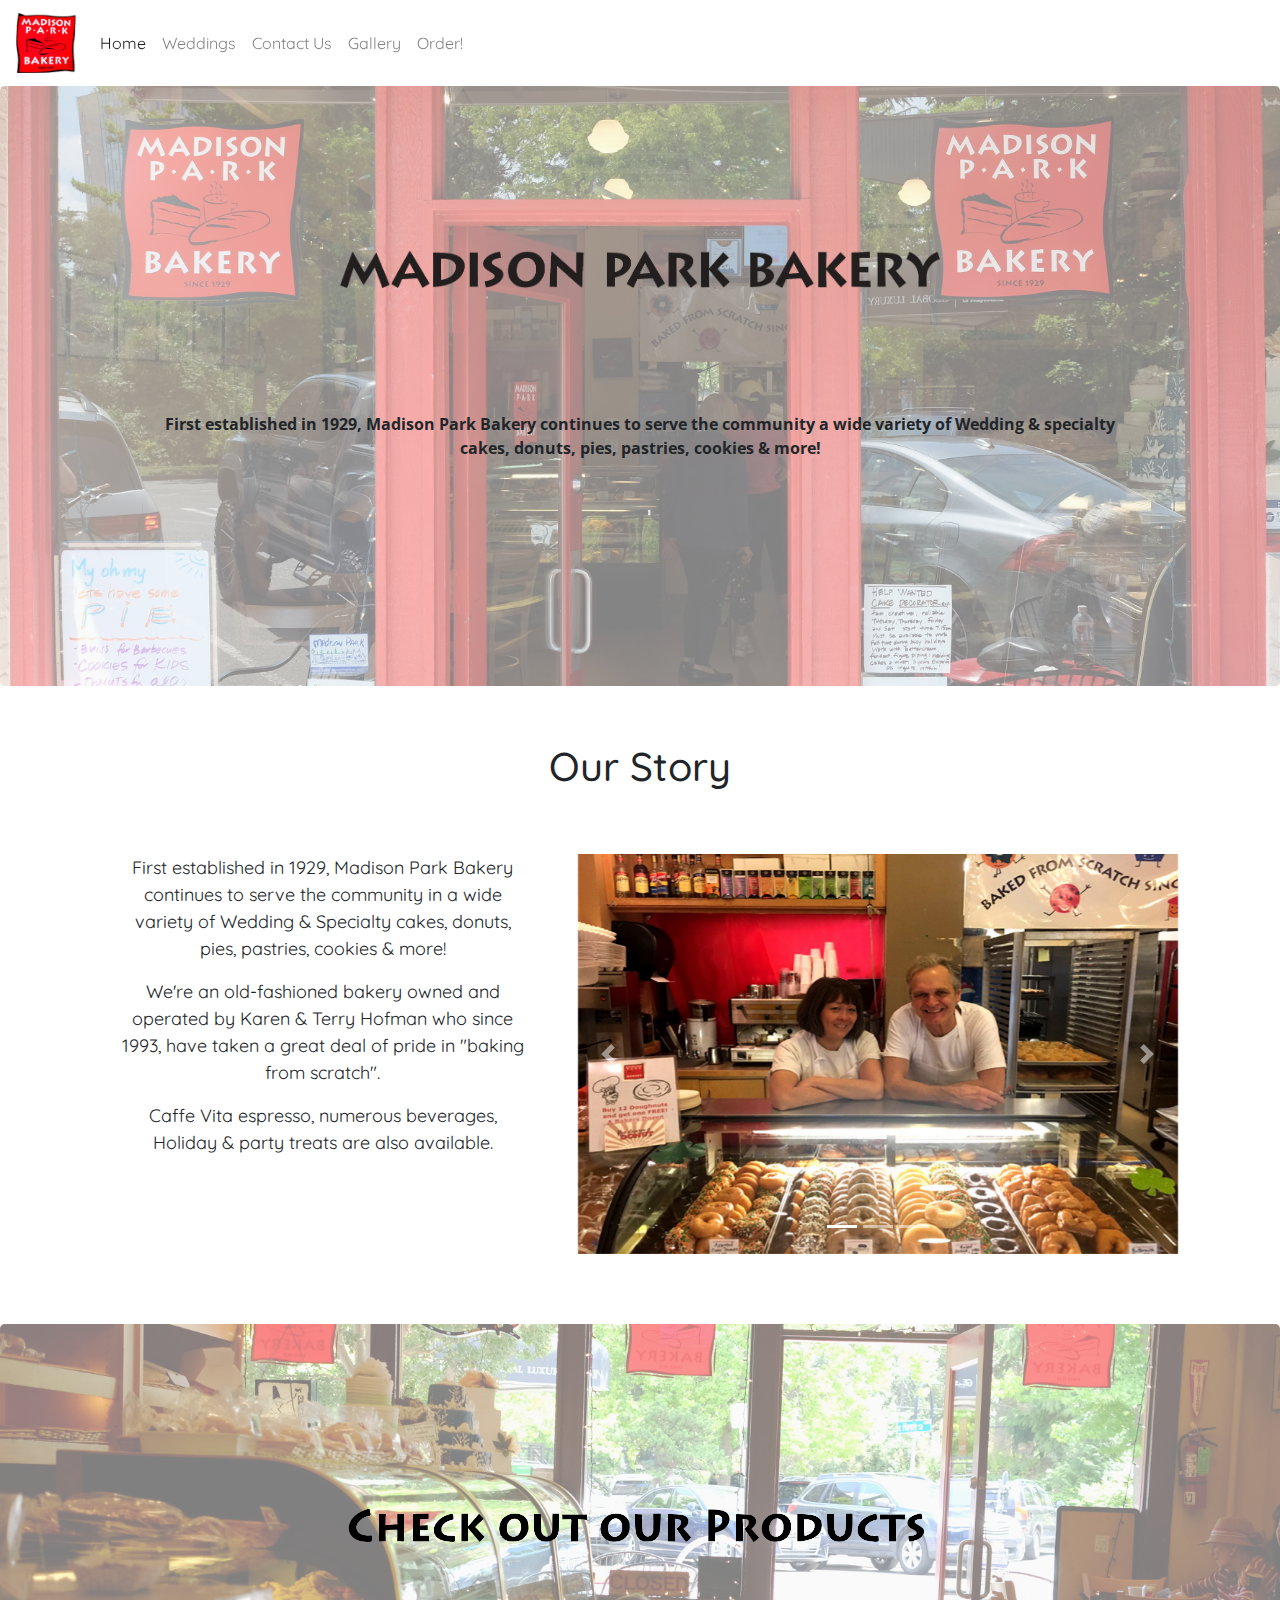
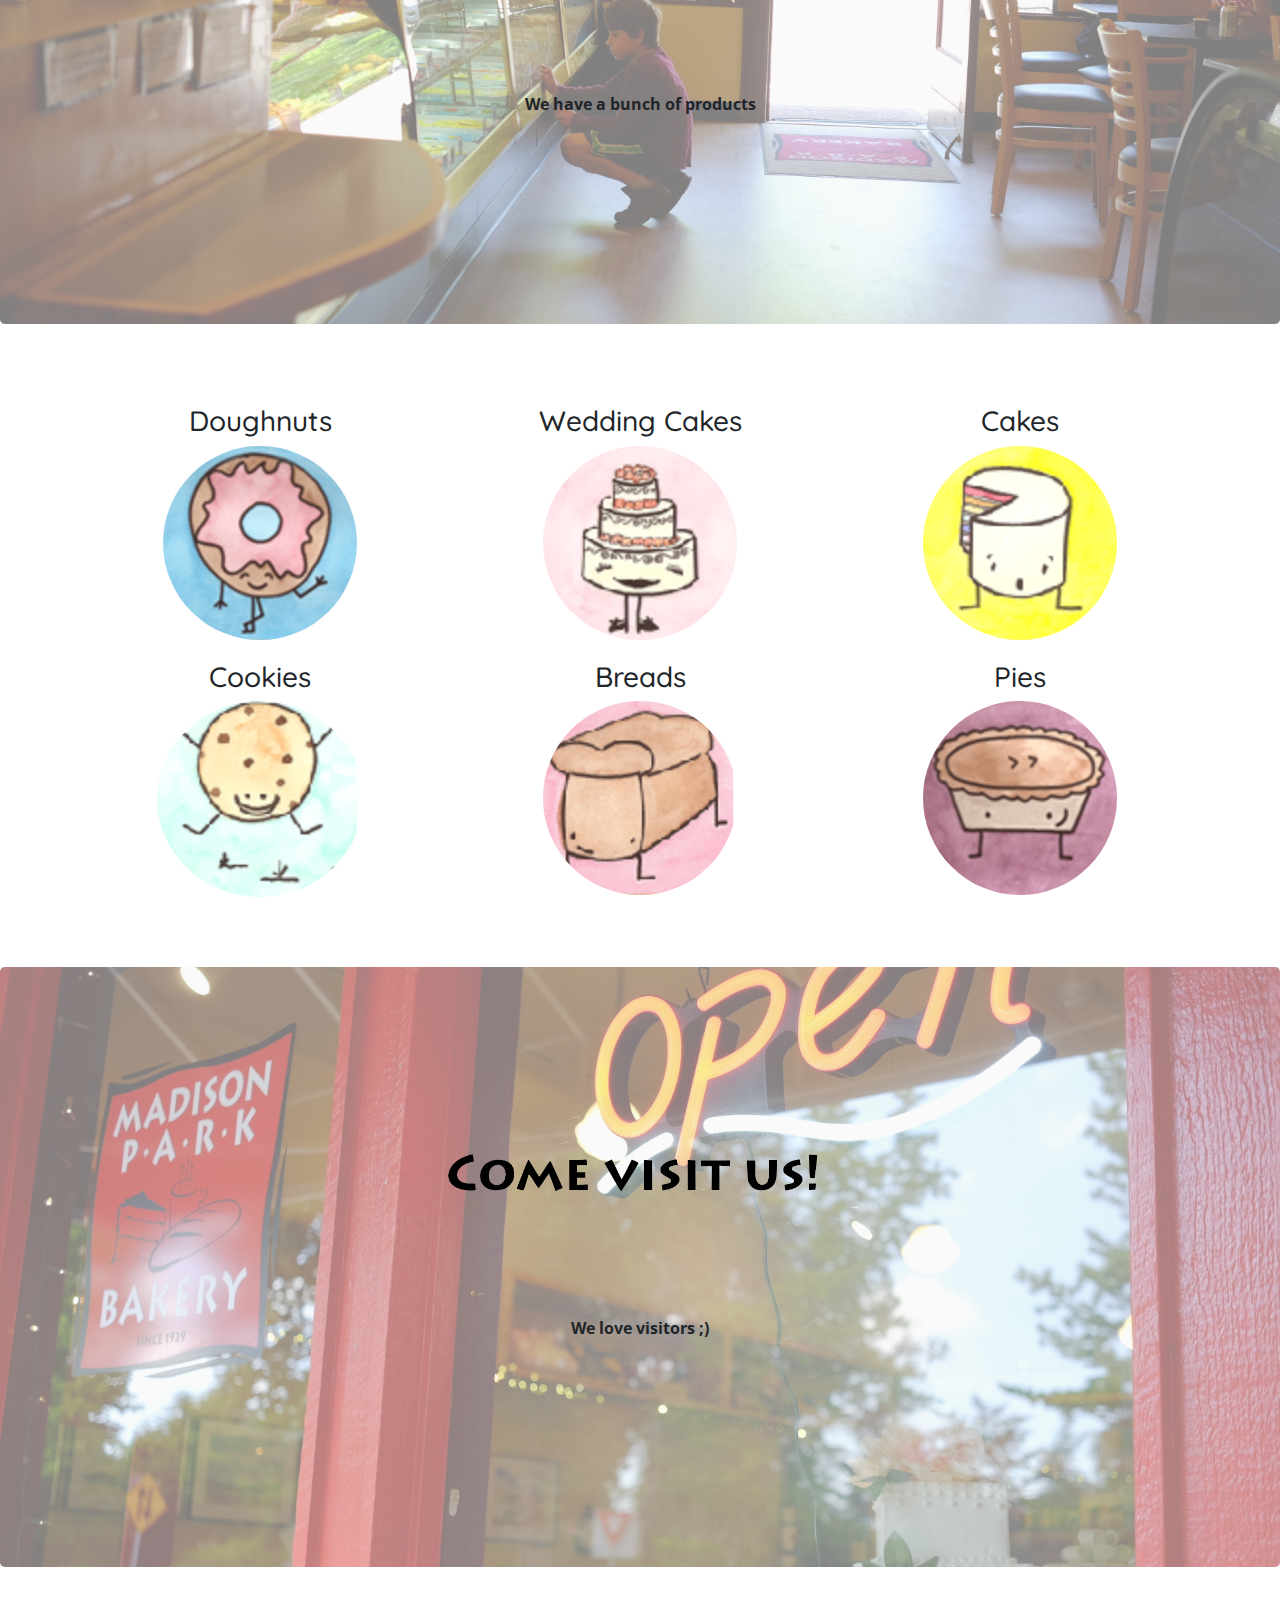
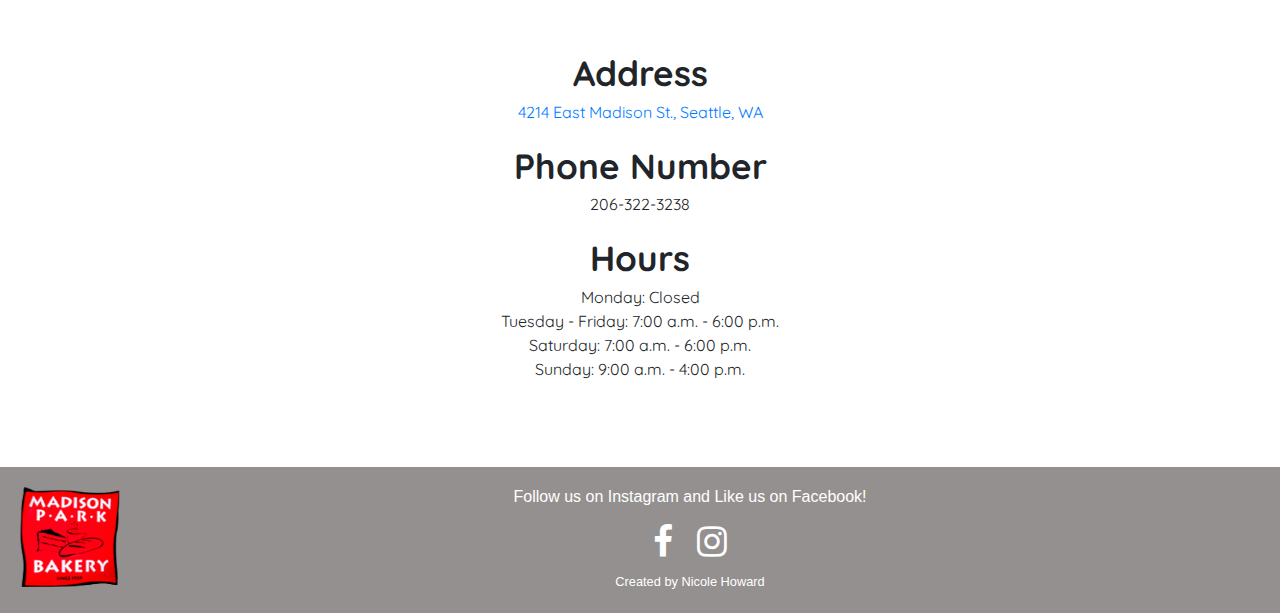
==== commit 0d9d354b: "added pics" ====
--- a/index.html
+++ b/index.html
@@ -59,7 +59,7 @@
     </nav>
 
     <!-- Primary Header -->
-    <div class="jumbotron primary-header" style="background-image: url(images/delete.jpg);">
+    <div class="jumbotron primary-header" style="background-image: url(images/storefront.jpg);">
         <!-- This puts a overlay over whatever it is contained in. -->
         <div class="color-overlay"></div>
         <div class="desc-wrapper">
@@ -98,13 +98,13 @@
                     <!-- The content -->
                     <div class="carousel-inner">
                         <div class="carousel-item active">
-                            <img class="img-fluid" src="images/cute.jpg" alt="Pic 1" style="width:600px;height:400px;">
+                            <img src="images/cute.jpg" alt="Pic 1" width="600px" height="400px">
                         </div>
                         <div class="carousel-item">
-                            <img class="img-fluid" src="images/sophterry2.jpg" alt="pic 2" style="width:600px;height:400px;">
+                            <img src="images/sophterry2.jpg" alt="pic 2" width="600px" height="400px">
                         </div>
                         <div class="carousel-item">
-                            <img class="img-fluid" src="images/cookie3.jpg" alt="pic 3" style="width:600px;height:400px;">
+                            <img src="images/hug.jpg" alt="pic 3" width="600px" height="400px">
                         </div>
                     </div>
     
@@ -121,7 +121,7 @@
     </div>
 
     <!-- Products Header -->
-    <div class="jumbotron primary-header" style="background-image: url(images/delete3.jpg);">
+    <div class="jumbotron primary-header" style="background-image: url(images/boy-product.jpg);">
         <div class="color-overlay"></div>
         <div class="desc-wrapper">
             <img class=" img-fluid lithos-header" src="images/products.png" alt="products.jpg">
@@ -132,58 +132,57 @@
     </div>
     
     <!-- Product Grid -->
-    <div class="container" style="margin-top: 80px; font-family: 'Quicksand', sans-serif;">
+    <div class="container text-center" style="margin-top: 80px; font-family: 'Quicksand', sans-serif;">
         
         <!-- First Row -->
         <div class="row" style="margin-bottom:20px">
-            <div class="col">
+            <div class="col-sm-4">
                 <h3>Doughnuts</h3>
-                <p class="text-muted"> We have the best doughnuts in the world! Try our Bacon Maple bar.</p>
-                <!-- Attempt at Collapsible Button -->
+                <!--<p class="text-muted"> We have the best doughnuts in the world! Try our Bacon Maple bar.</p> -->
+                <img class="img-fluid rounded-circle mx-auto d-block padding-wrapper" src="images/jenn-doughnut.png" alt="There is supposed to be a doughnut here.">
+                <!-- Attempt at Collapsible Button 
                 <button type="button" class="btn" data-toggle="collapse" data-target="#demo">
                     <img class="img-fluid rounded-circle mx-auto d-block" src="images/jenn-doughnut.png" alt="There is supposed to be a doughnut here.">
                 </button>
-                <div id="demo" class="collapse jumbotron">
+                <div id="demo" class="collapse jumbotron" style="background-color: aqua">
                     <img src="images/tiersofjoy.png" height="200px" width="150px">
-                        Lorem ipsum dolor sit amet, consectetur adipisicing elit,
-                        sed do eiusmod tempor incididunt ut labore et dolore magna aliqua. Ut enim ad minim veniam,
-                        quis nostrud exercitation ullamco laboris nisi ut aliquip ex ea commodo consequat.
-                </div>
-            </div>
-            <div class="col">
+                    We have the best doughnuts in the world! Try our Bacon Maple bar.
+                </div> -->
+            </div>
+            <div class="col-sm-4">
                 <h3>Wedding Cakes</h3>
-                <p class="text-muted"> Our wedding cakes will be the "icing on top" for your special day.</p>
-                <img class="img-fluid rounded-circle mx-auto d-block" src="images/jenn-wedding-cake.png" alt="There is supposed to be a doughnut here.">
-            </div>
-            <div class="col">
+                <!--<p class="text-muted"> Our wedding cakes will be the "icing on top" for your special day.</p>-->
+                <img class="img-fluid rounded-circle mx-auto d-block padding-wrapper" src="images/jenn-wedding-cake.png" alt="There is supposed to be a wedding cake here.">
+            </div>
+            <div class="col-sm-4">
                 <h3>Cakes</h3>
-                <p class="text-muted"> Our cakes are stacked! Try our popular rainbow cake. </p>
-                <img class="img-fluid rounded-circle mx-auto d-block" src="images/jenn-cake.png" alt="There is supposed to be a doughnut here.">
+                <!--<p class="text-muted"> Our cakes are stacked! Try our popular rainbow cake. </p> -->
+                <img class="img-fluid rounded-circle mx-auto d-block padding-wrapper" src="images/jenn-cake.png" alt="There is supposed to be a cake here.">
             </div>
         </div>
     
         <!-- Second Row -->
         <div class="row" style="margin-bottom:64px">
-                <div class="col">
+                <div class="col-sm-4">
                     <h3>Cookies</h3>
-                    <p class="text-muted"> You will not be able to get enough of our scrumptious cookies. </p>
-                    <img class="img-fluid rounded-circle mx-auto d-block" src="images/jenn-cookie.png" alt="There is supposed to be a doughnut here.">
-                </div>
-                <div class="col">
+                    <!-- <p class="text-muted"> You will not be able to get enough of our scrumptious cookies. </p> -->
+                    <img class="img-fluid rounded-circle mx-auto d-block padding-wrapper" src="images/jenn-cookie.png" alt="There is supposed to be a cookie here.">
+                </div>
+                <div class="col-sm-4">
                     <h3>Breads</h3>
-                    <p class="text-muted"> Bread baked from scratch and made with love for you.</p>
-                    <img class="img-fluid rounded-circle mx-auto d-block" src="images/jenn-bread.png" alt="There is supposed to be a doughnut here.">
-                </div>
-                <div class="col">
+                    <!-- <p class="text-muted"> Bread baked from scratch and made with love for you.</p> -->
+                    <img class="img-fluid rounded-circle mx-auto d-block padding-wrapper" src="images/jenn-bread.png" alt="There is supposed to be bread here.">
+                </div>
+                <div class="col-sm-4">
                     <h3>Pies</h3>
-                    <p class="text-muted"> We make the best pies in the world just ask Nicole. </p>
-                    <img class="img-fluid rounded-circle mx-auto d-block" src="images/jenn-pie.png" alt="There is supposed to be a doughnut here.">
+                    <!-- <p class="text-muted"> We make the best pies in the world just ask Nicole. </p> -->
+                    <img class="img-fluid rounded-circle mx-auto d-block padding-wrapper" src="images/jenn-pie.png" alt="There is supposed to be a pie here.">
                 </div>
             </div>
     </div>
 
     <!-- Contact Info Header -->
-    <div class="jumbotron primary-header" style="background-image: url(images/delete4.jpg);">
+    <div class="jumbotron primary-header" style="background-image: url(images/open-sign.jpg);">
         <div class="color-overlay"></div>
         <div class="desc-wrapper">
                 <img class="img-fluid" src="images/visit.png" alt="products.png" width="400px">
@@ -205,19 +204,16 @@
                 Sunday: 9:00 a.m. - 4:00 p.m. <br>
             </p>  
     </div>
-    
-    <!-- Footer -->
-    <footer>
-        <div class="container text-center">
-            <img src="images/homeheader.png" alt="Logo" class="float-left" height="125px" width="125px">
-            <div class="text-wrapper">
-                <h6 class="text-center">Follow us on Instagram and Like us on Facebook!</h6>
-            </div>
-            <a style="text-align: center" href="https://www.facebook.com/madisonparkbakery/?__tn__=%2Cd%2CP-R&eid=ARC5ava7Vml6yFbAGxKfMglh0fuvLVHWSf4sL-EhU7SJT77yxZjzo5LD_6ftCtmeC9OzPHeExluRYvNi" class="fa fa-facebook"></a>
-            <a href="https://www.instagram.com/madisonparkbakery/" class="fa fa-instagram"></a>
-            <div class="text-wrapper"><small>Created by Nicole Howard</small></div>
-        </div>
-    </footer>
-
 </body>
+
+<!-- Footer -->
+<footer class="text-center">
+    <img src="images/homeheader.png" alt="Logo" class="float-left" height="100px" width="100px">
+    <h6 class="text-center">Follow us on Instagram and Like us on Facebook!</h6>
+    <a href="https://www.facebook.com/madisonparkbakery/?__tn__=%2Cd%2CP-R&eid=ARC5ava7Vml6yFbAGxKfMglh0fuvLVHWSf4sL-EhU7SJT77yxZjzo5LD_6ftCtmeC9OzPHeExluRYvNi" class="fa fa-facebook"></a>
+    <a href="https://www.instagram.com/madisonparkbakery/" class="fa fa-instagram"></a>
+    <br><small>Created by Nicole Howard</small>
+</footer>
+
+
 </html>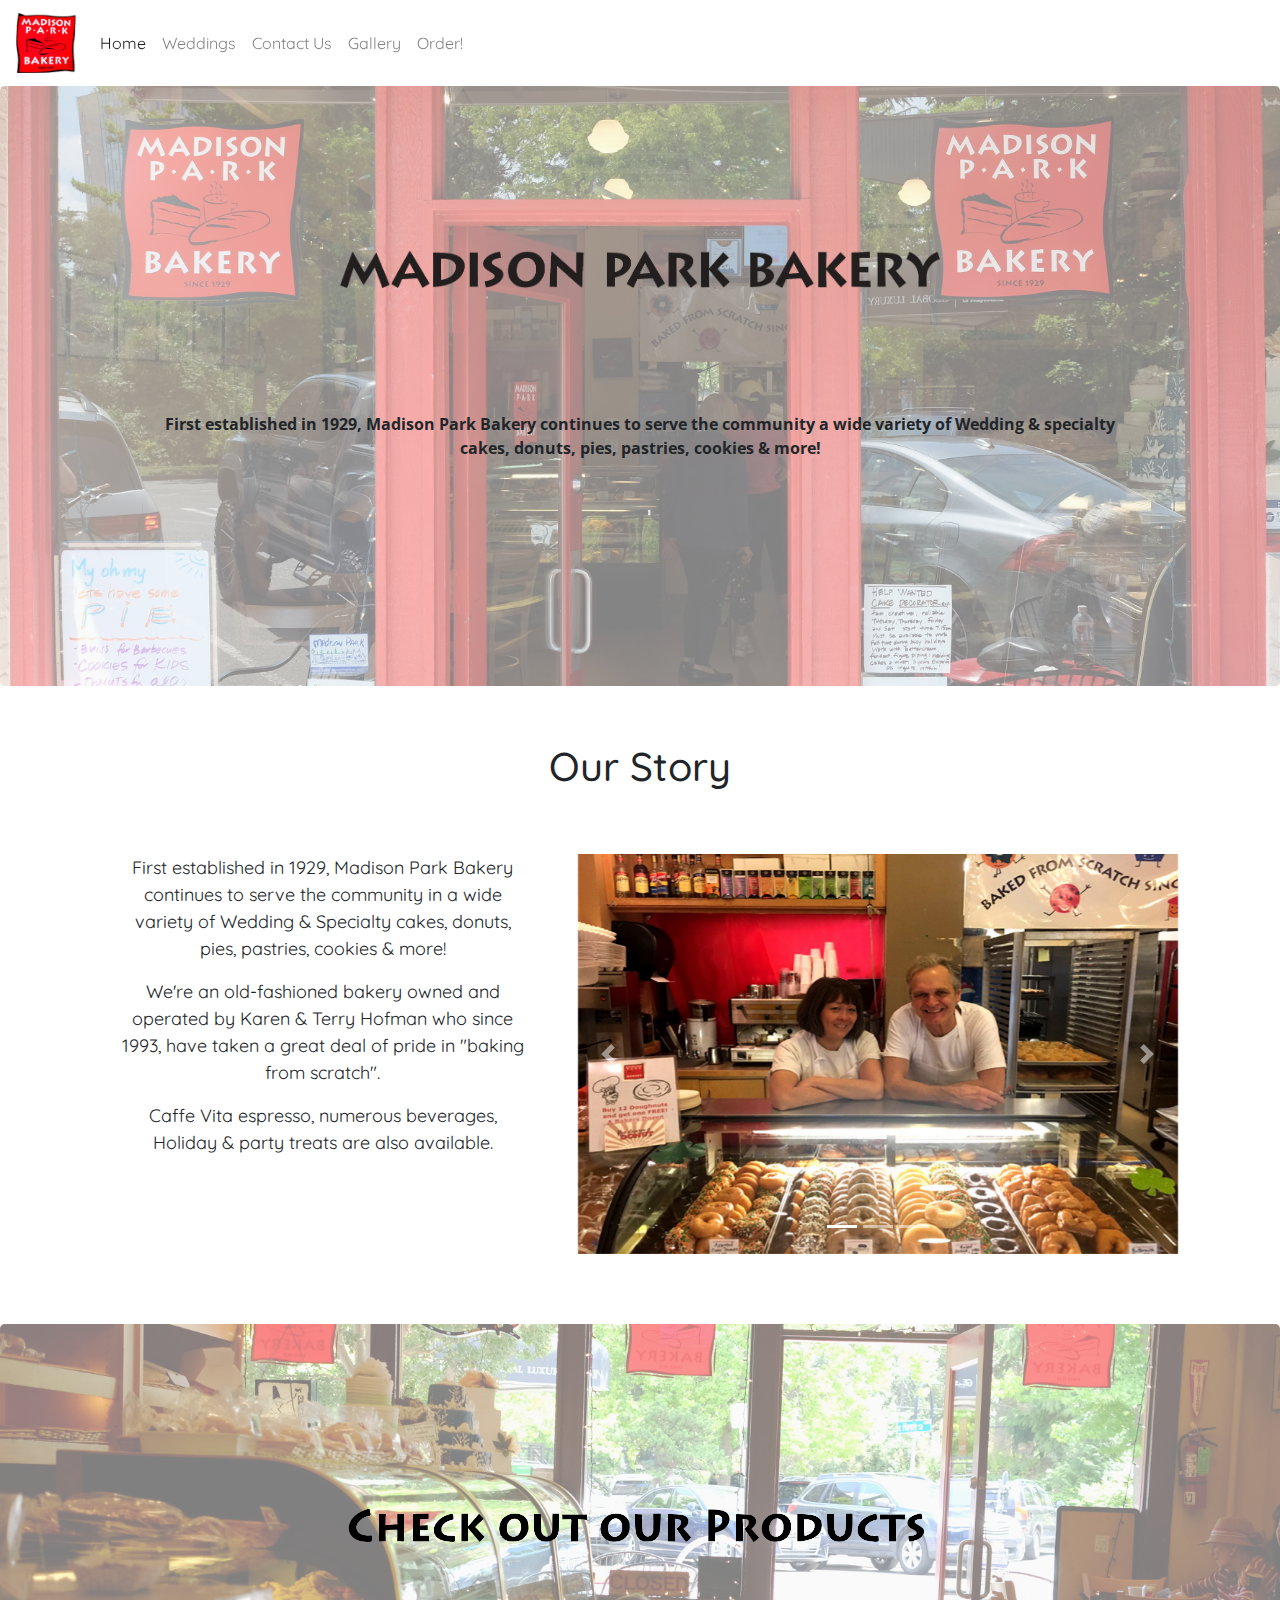
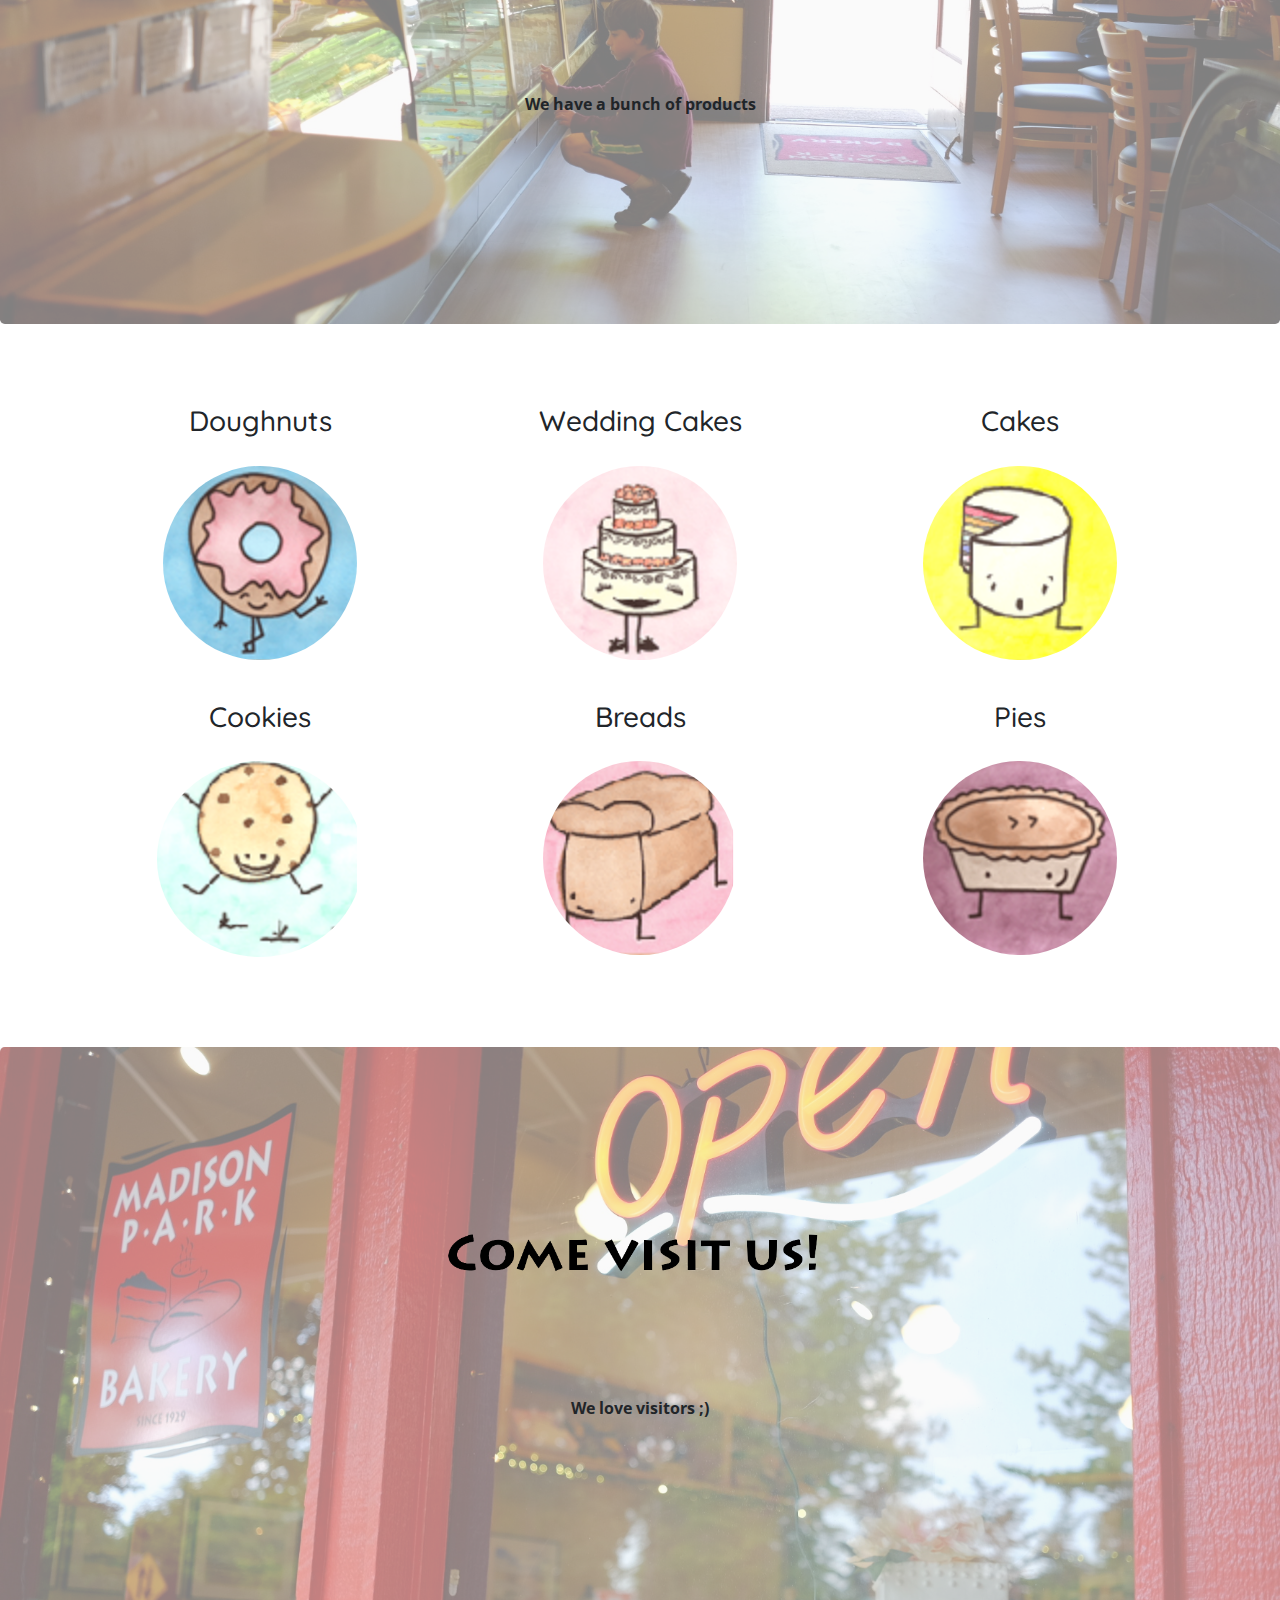
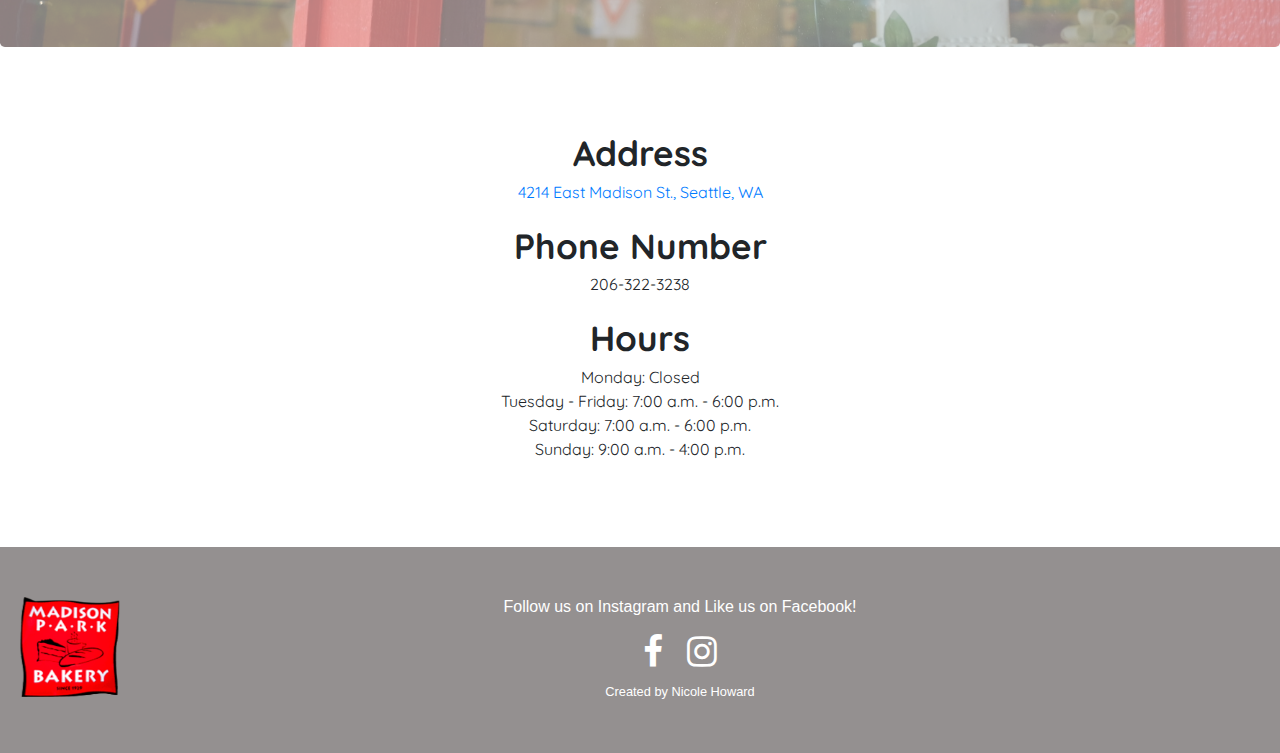
==== commit 79fbc1e2: "refactoring files and grid examples" ====
--- a/index.html
+++ b/index.html
@@ -208,11 +208,17 @@
 
 <!-- Footer -->
 <footer class="text-center">
-    <img src="images/homeheader.png" alt="Logo" class="float-left" height="100px" width="100px">
-    <h6 class="text-center">Follow us on Instagram and Like us on Facebook!</h6>
-    <a href="https://www.facebook.com/madisonparkbakery/?__tn__=%2Cd%2CP-R&eid=ARC5ava7Vml6yFbAGxKfMglh0fuvLVHWSf4sL-EhU7SJT77yxZjzo5LD_6ftCtmeC9OzPHeExluRYvNi" class="fa fa-facebook"></a>
-    <a href="https://www.instagram.com/madisonparkbakery/" class="fa fa-instagram"></a>
-    <br><small>Created by Nicole Howard</small>
+    <div class="footer-wrapper">
+        <img src="images/homeheader.png" alt="Logo" class="float-left" height="100px" width="100px">
+
+        <div class="footer-wrapper">
+            <h6 class="text-center">Follow us on Instagram and Like us on Facebook!</h6>
+            <a href="https://www.facebook.com/madisonparkbakery/?__tn__=%2Cd%2CP-R&eid=ARC5ava7Vml6yFbAGxKfMglh0fuvLVHWSf4sL-EhU7SJT77yxZjzo5LD_6ftCtmeC9OzPHeExluRYvNi" class="fa fa-facebook"></a>
+            <a href="https://www.instagram.com/madisonparkbakery/" class="fa fa-instagram"></a>
+            <br><small>Created by Nicole Howard</small>
+        </div>
+       
+    </div>
 </footer>
 
 
--- a/style.css
+++ b/style.css
@@ -1,7 +1,20 @@
 footer {     
     background-color: #949090;
     color: white;
-    padding: 20px;
+    /* position: fixed;
+    left: 0;
+    bottom: 0;
+    width: 100%; */
+    position: absolute;
+    width: 100%;
+}
+
+.footer-wrapper {
+    position: relative;
+    text-align: center;
+    margin: 50px 20px;
+    /*padding: 32px; */
+    /* padding-top: 100px; */
 }
 
 nav {
@@ -118,4 +131,6 @@
     padding-left: 30px;
 }
 
-
+.padding-wrapper {
+    padding: 20px;
+}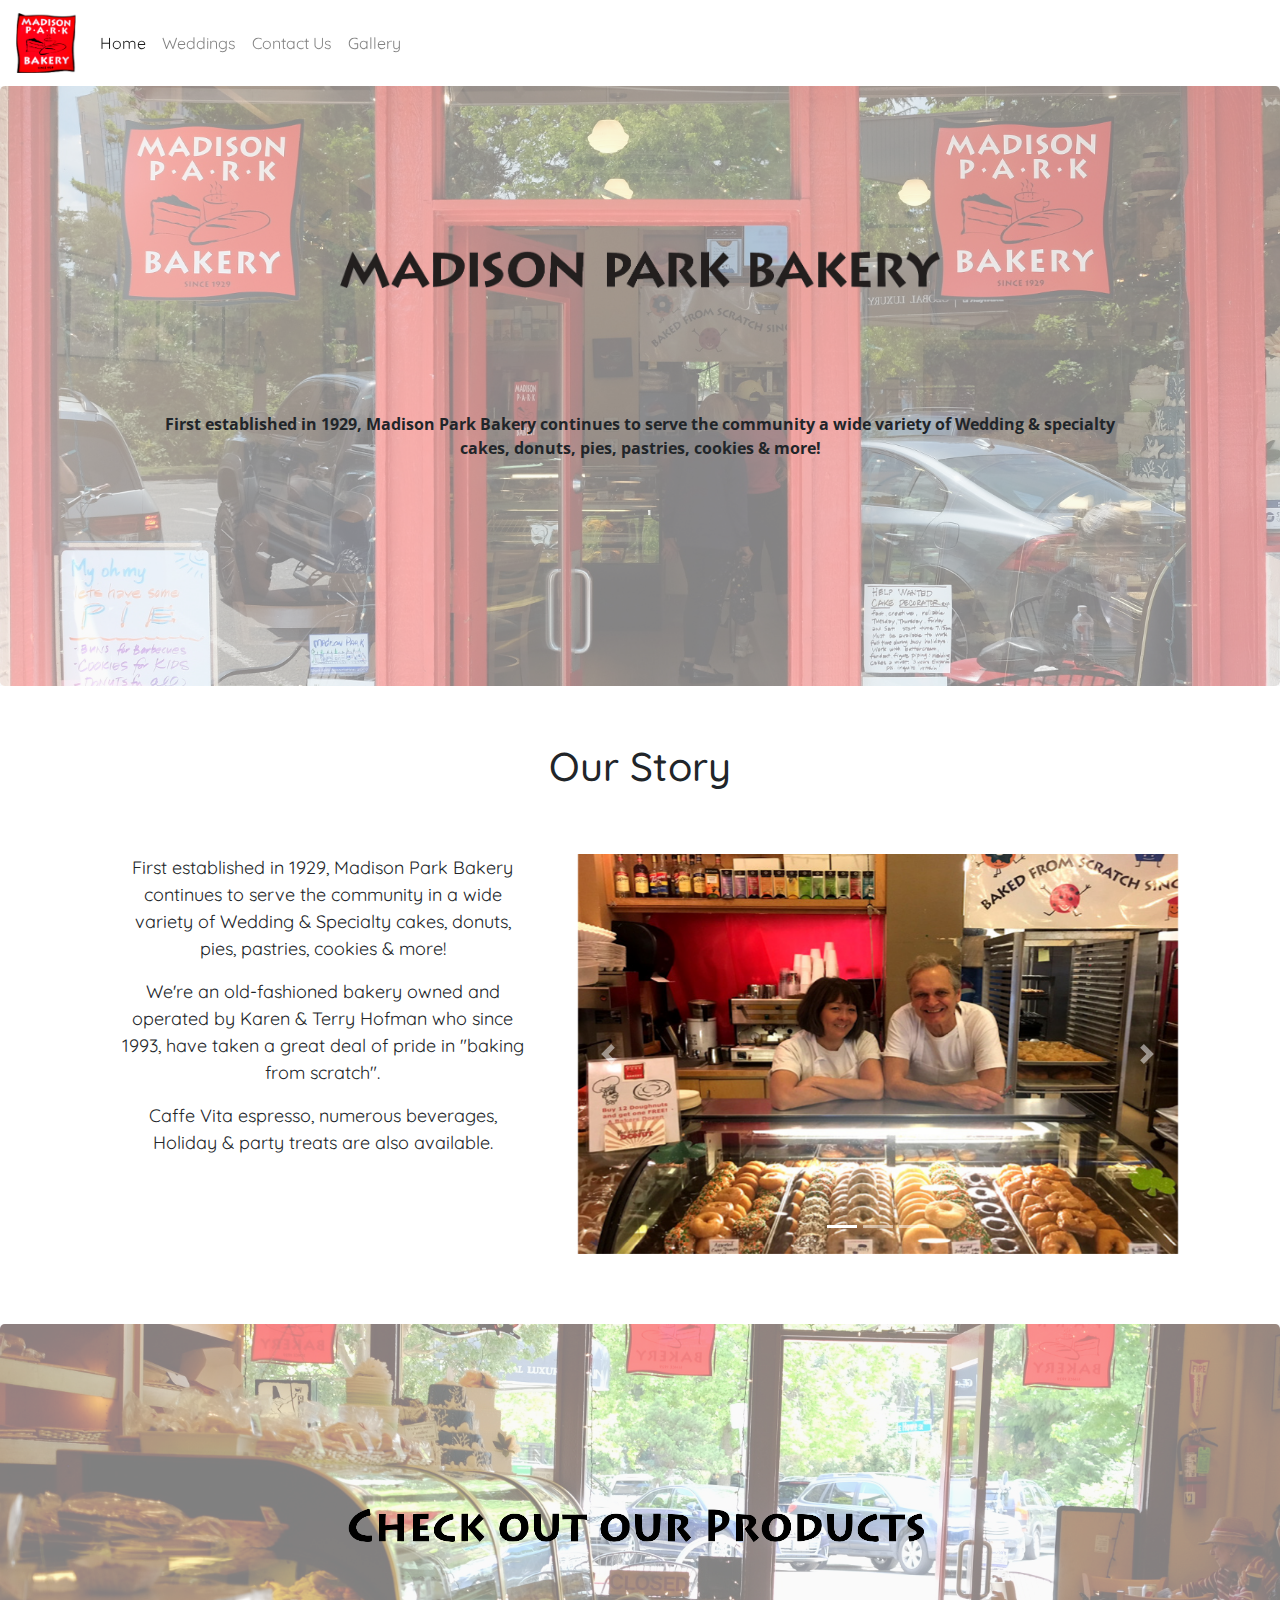
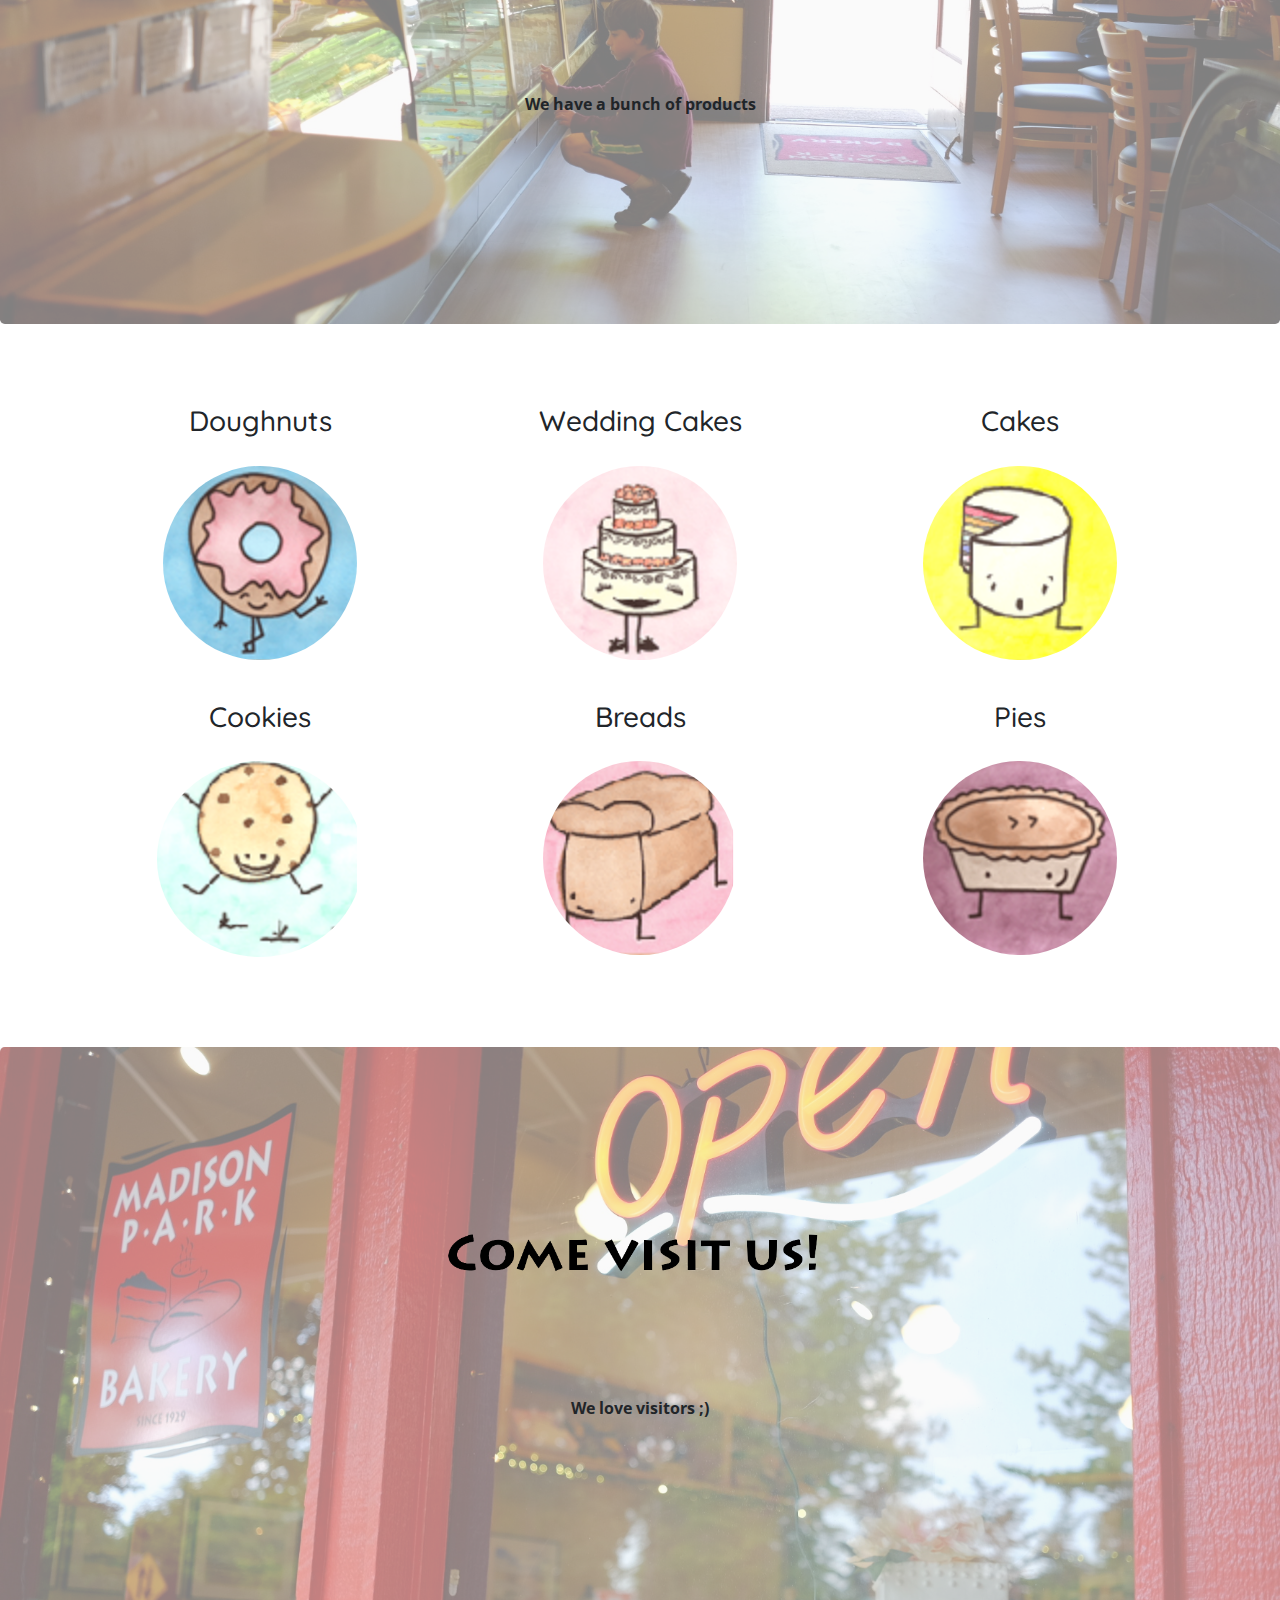
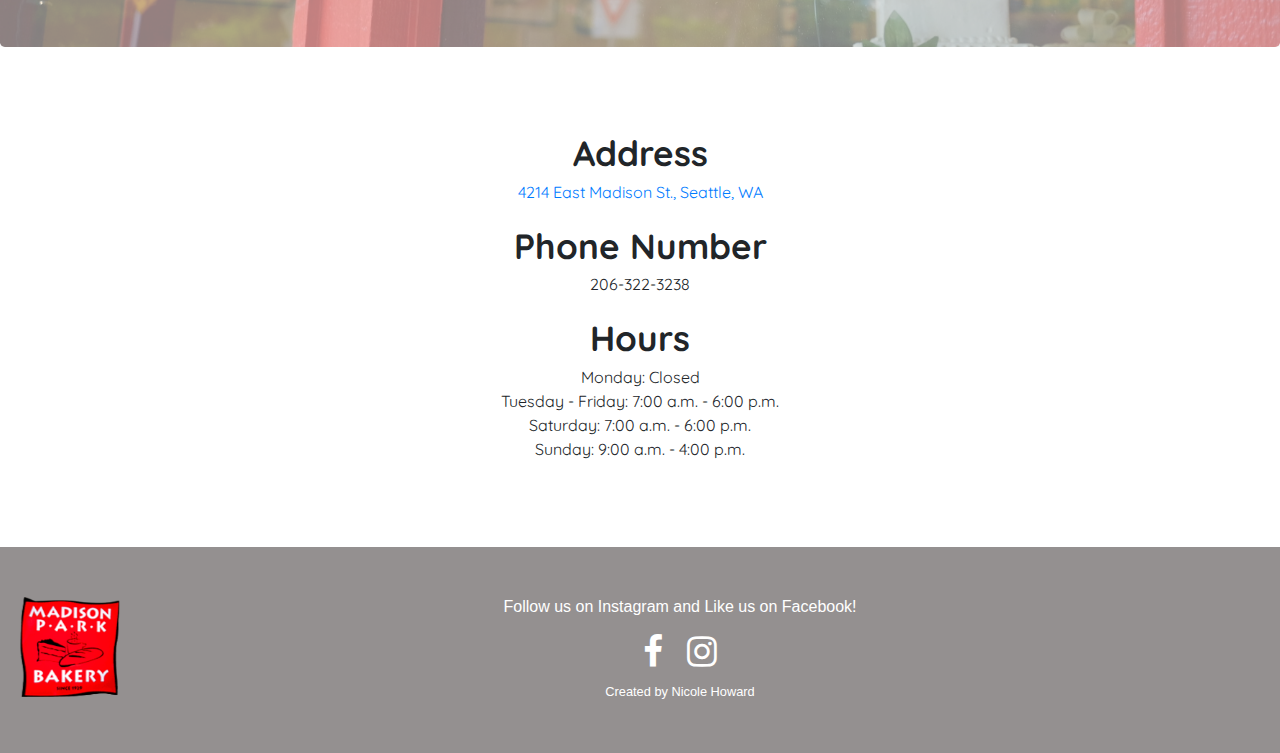
==== commit c77329ed: "updates" ====
--- a/index.html
+++ b/index.html
@@ -43,16 +43,13 @@
                     <a class="nav-link" href="index.html">Home</a>
                 </li>
                 <li class="nav-item disabled">
-                        <a class="nav-link" href="#">Weddings</a>
+                        <a class="nav-link" href="weddings.html">Weddings</a>
                 </li>
                 <li class="nav-item">
                         <a class="nav-link" href="contact.html">Contact Us</a>
                 </li>
                 <li class="nav-item">
                         <a class="nav-link" href="gallery.html">Gallery</a>
-                </li>
-                <li class="nav-item disabled">
-                        <a class="nav-link" href="#">Order!</a>
                 </li>
             </ul>
         </div>
